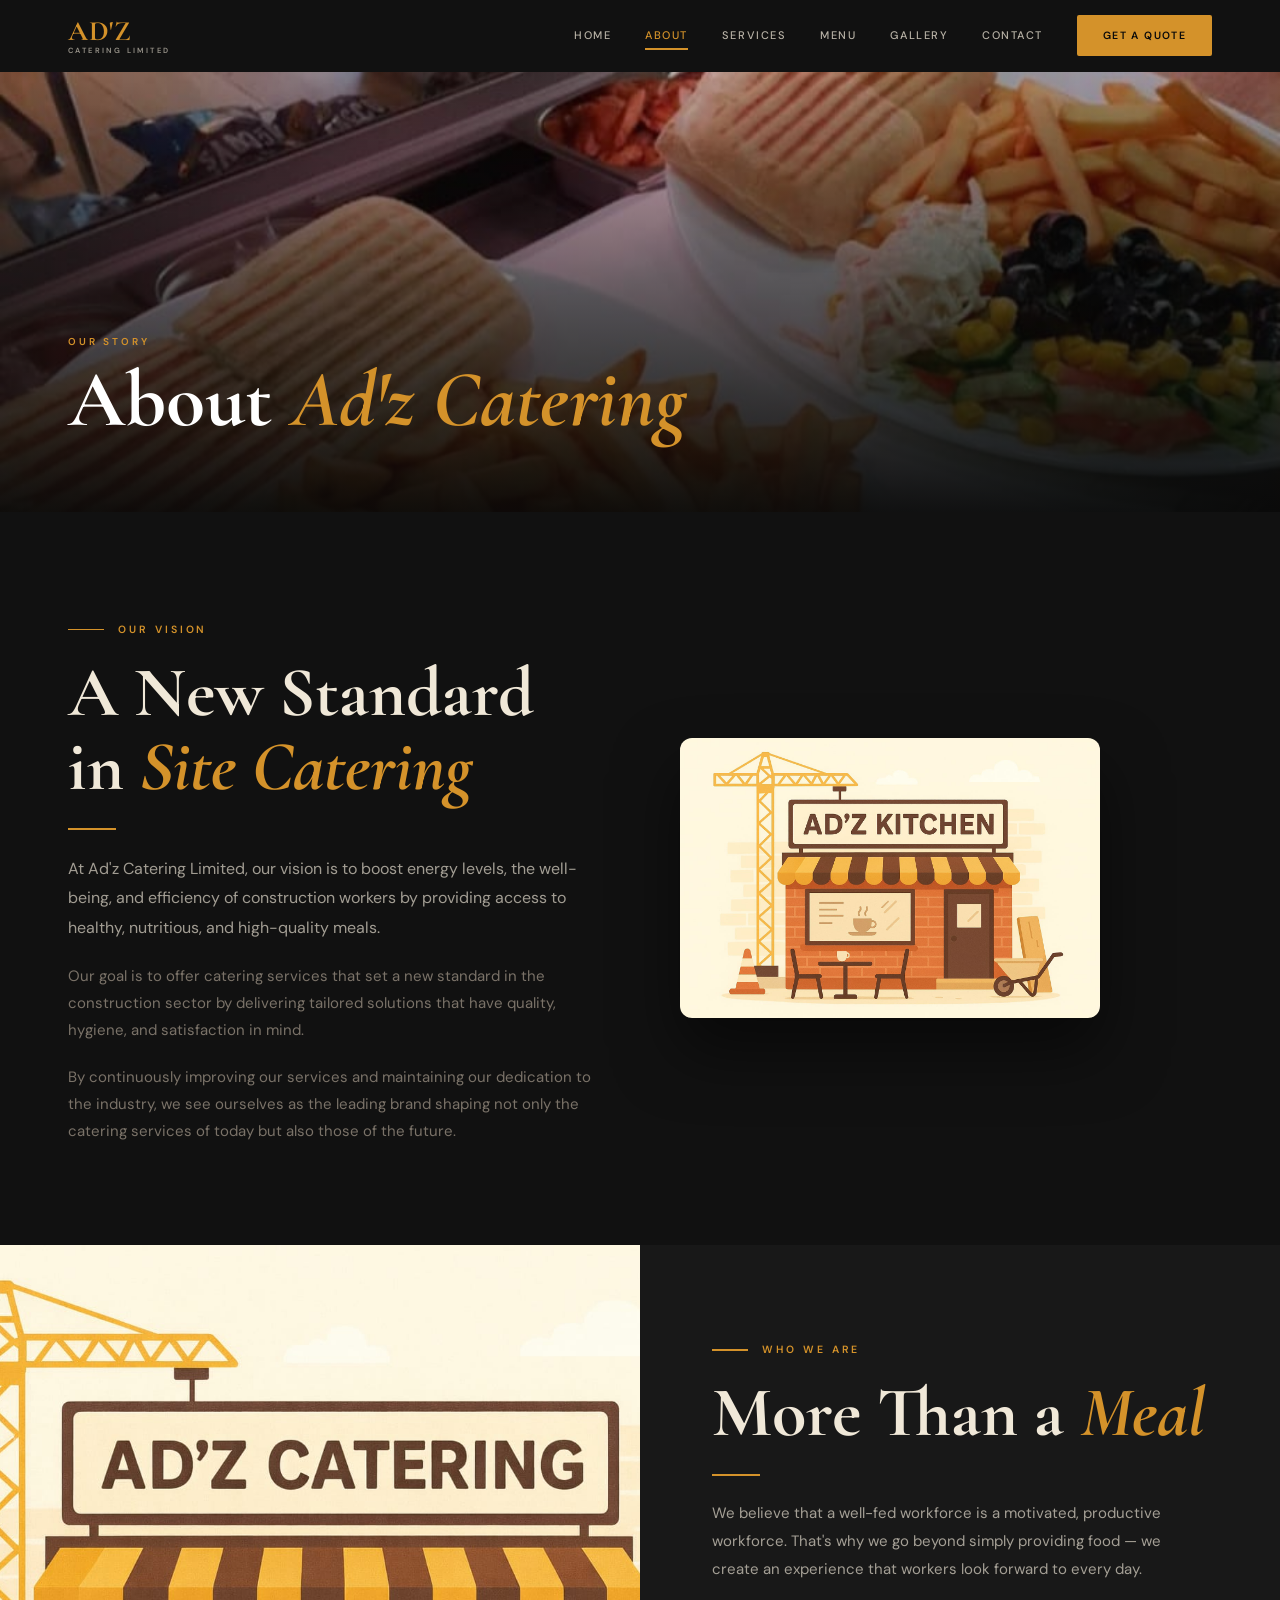
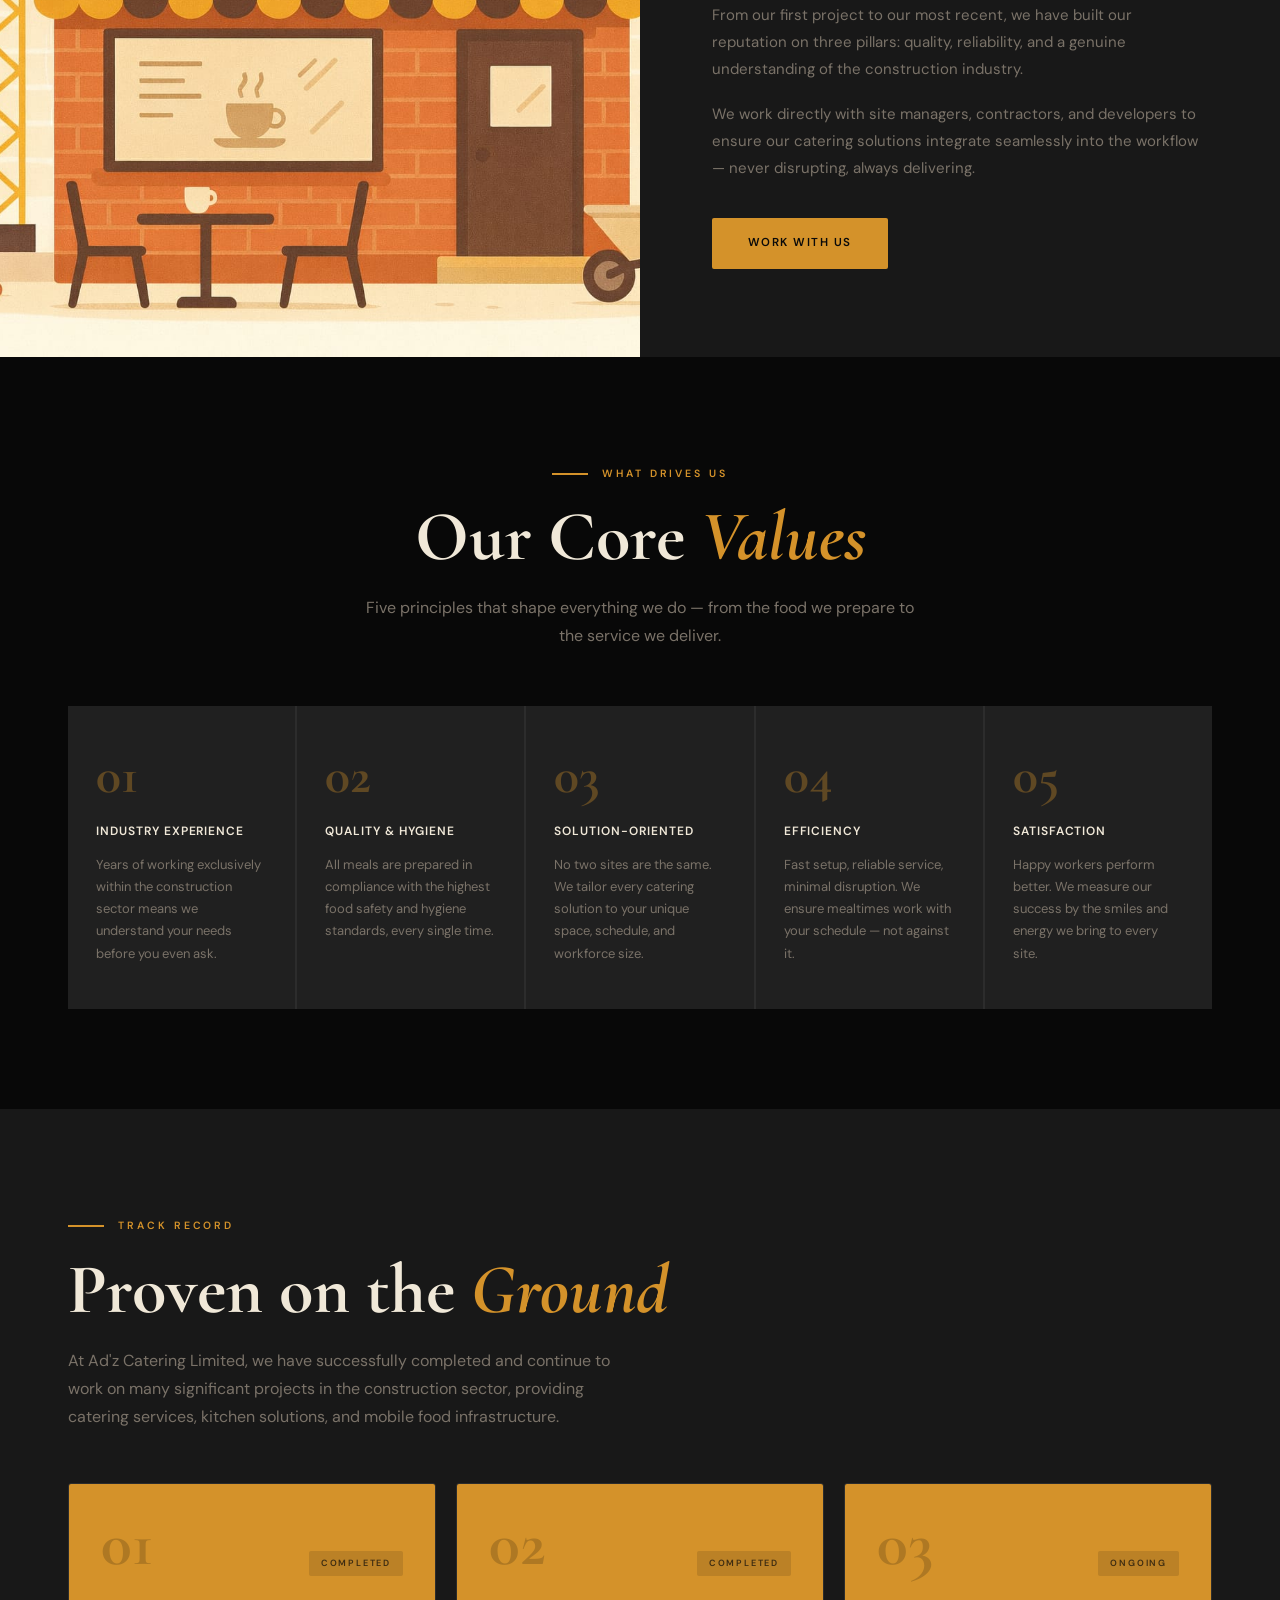
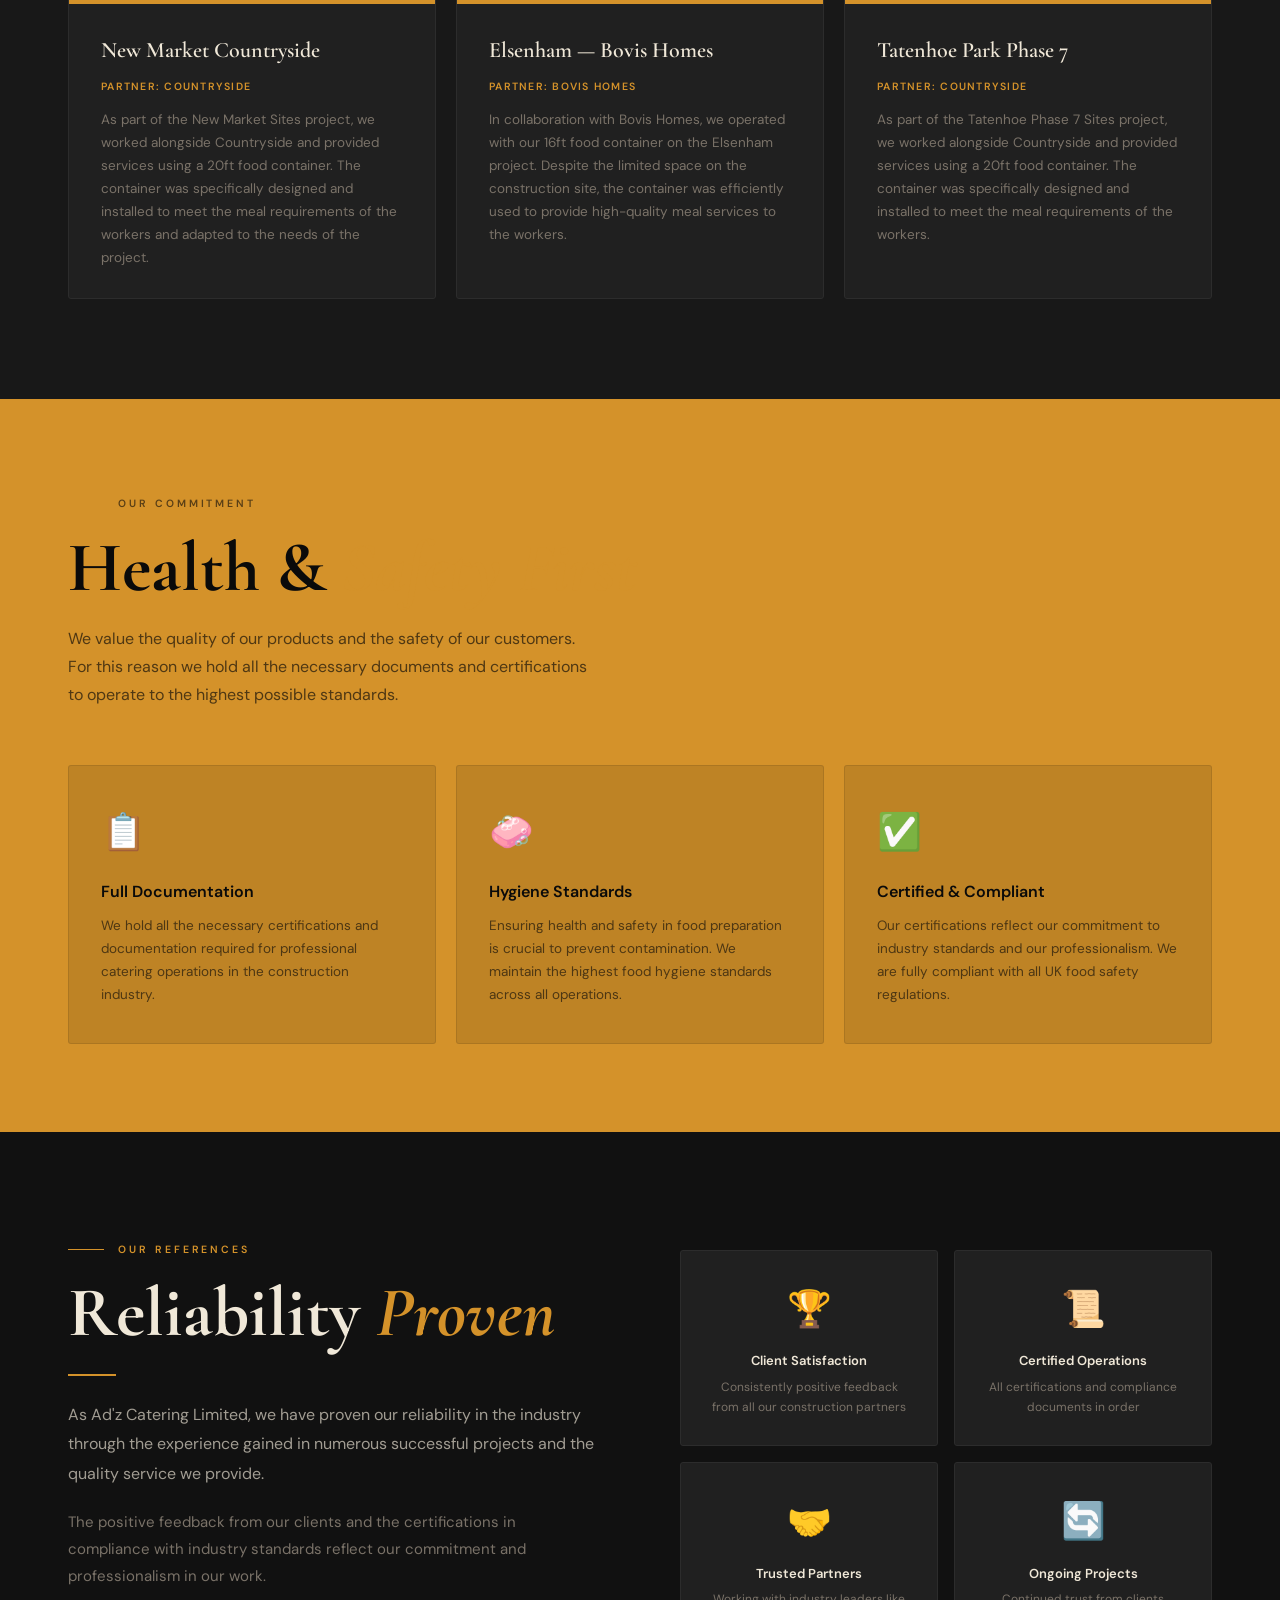
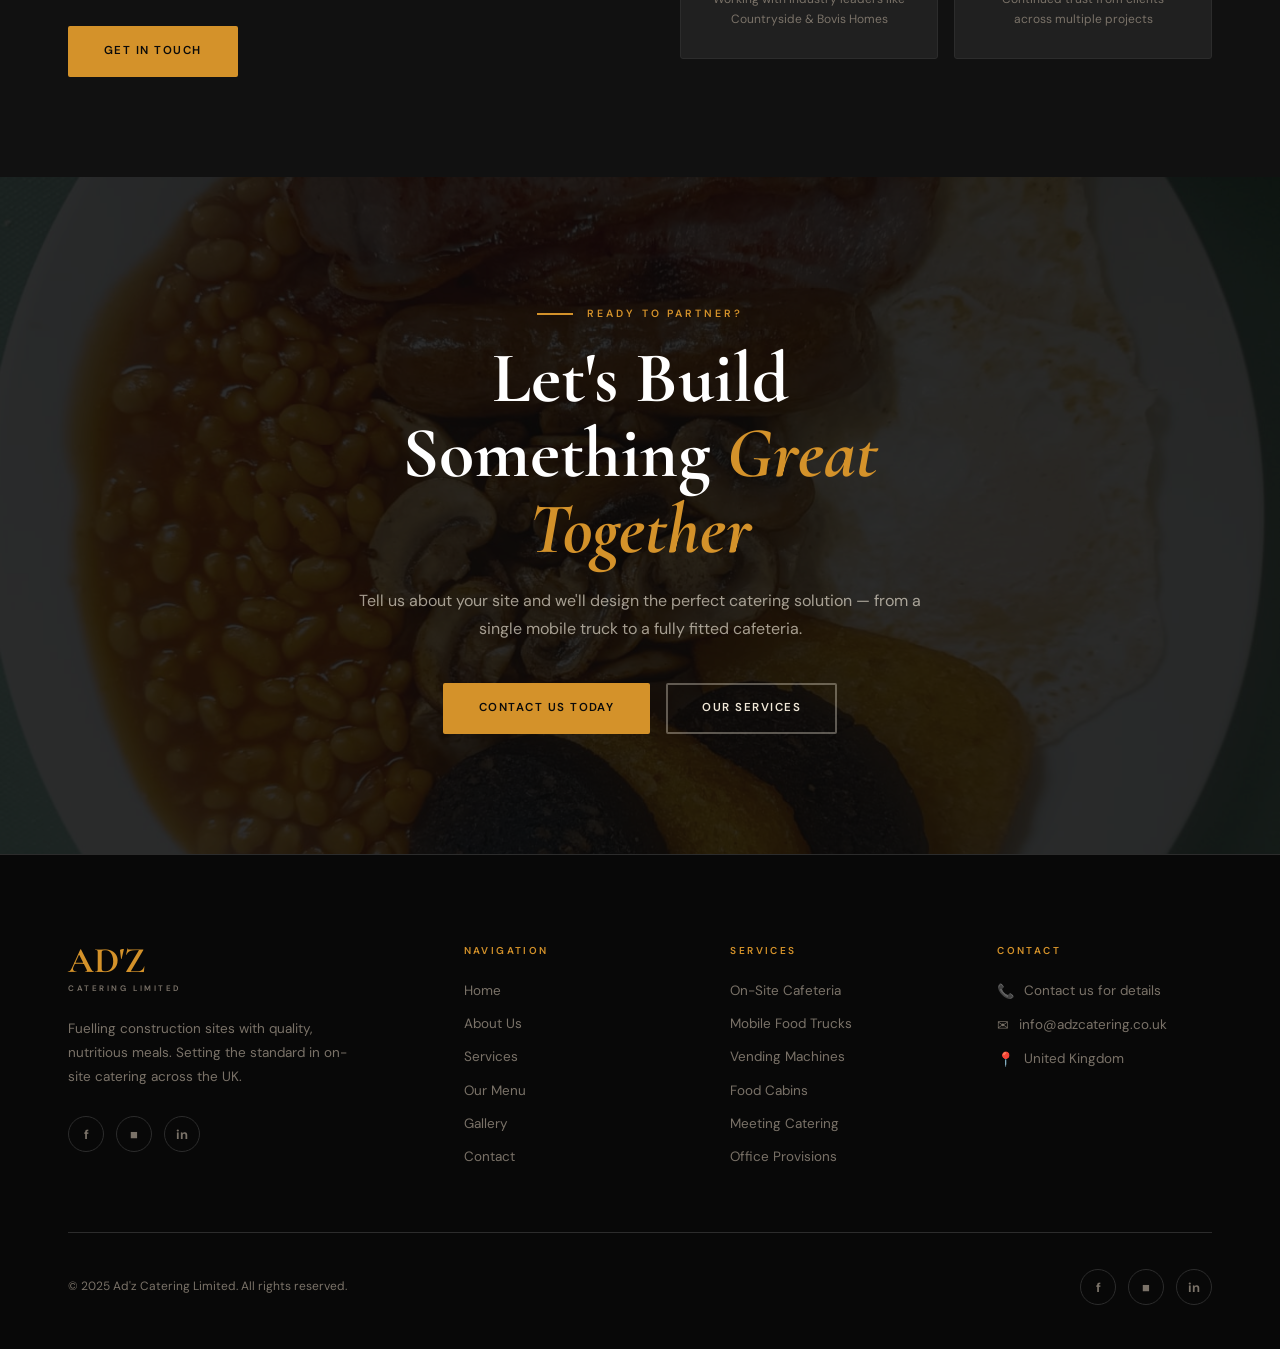
==== about.html @ 1fbdbd25 "Initial launch: Ad'z Catering Limited website Full 6-page static website: - index.html: Home with he" ====
<!DOCTYPE html>
<html lang="en">
<head>
  <meta charset="UTF-8">
  <meta name="viewport" content="width=device-width, initial-scale=1.0">
  <meta name="description" content="Learn about Ad'z Catering Limited — our vision, history, values and completed projects. Premium catering specialists for the UK construction industry.">
  <title>About Us — Ad'z Catering Limited</title>
  <link rel="stylesheet" href="assets/css/style.css">
</head>
<body>

  <!-- NAVIGATION -->
  <nav class="nav scrolled" role="navigation" aria-label="Main navigation">
    <div class="nav__inner">
      <a href="index.html" class="nav__logo" aria-label="Ad'z Catering Limited Home">
        <span class="nav__logo-main">AD'Z</span>
        <span class="nav__logo-sub">Catering Limited</span>
      </a>
      <div class="nav__links" role="menubar">
        <a href="index.html"    class="nav__link" role="menuitem">Home</a>
        <a href="about.html"    class="nav__link active" role="menuitem">About</a>
        <a href="services.html" class="nav__link" role="menuitem">Services</a>
        <a href="menu.html"     class="nav__link" role="menuitem">Menu</a>
        <a href="gallery.html"  class="nav__link" role="menuitem">Gallery</a>
        <a href="contact.html"  class="nav__link" role="menuitem">Contact</a>
        <a href="contact.html"  class="btn btn-primary nav__cta">Get a Quote</a>
      </div>
      <button class="nav__toggle" aria-label="Toggle navigation menu" aria-expanded="false">
        <span></span><span></span><span></span>
      </button>
    </div>
  </nav>

  <!-- PAGE HERO -->
  <header class="page-hero" aria-label="About page hero">
    <div class="page-hero__bg" style="background-image:url('assets/images/img22.jpg');" role="img" aria-label="Fresh food served at construction site cafeteria"></div>
    <div class="page-hero__overlay"></div>
    <div class="page-hero__content">
      <p class="page-hero__label">Our Story</p>
      <h1 class="page-hero__title">About <em>Ad'z Catering</em></h1>
    </div>
  </header>

  <!-- VISION SECTION -->
  <section class="section" aria-label="Our vision">
    <div class="container">
      <div style="display:grid;grid-template-columns:1fr 1fr;gap:80px;align-items:center;" class="reveal">
        <div>
          <p class="eyebrow">Our Vision</p>
          <h2 class="display-title">A New Standard in <em>Site Catering</em></h2>
          <div class="amber-rule"></div>
          <p style="font-size:16px;color:var(--cream-dim);line-height:1.85;margin-bottom:20px;">At Ad'z Catering Limited, our vision is to boost energy levels, the well-being, and efficiency of construction workers by providing access to healthy, nutritious, and high-quality meals.</p>
          <p style="font-size:15px;color:var(--muted);line-height:1.8;margin-bottom:20px;">Our goal is to offer catering services that set a new standard in the construction sector by delivering tailored solutions that have quality, hygiene, and satisfaction in mind.</p>
          <p style="font-size:15px;color:var(--muted);line-height:1.8;">By continuously improving our services and maintaining our dedication to the industry, we see ourselves as the leading brand shaping not only the catering services of today but also those of the future.</p>
        </div>
        <div style="text-align:center;">
          <img src="assets/images/logo-kitchen.jpg" alt="Ad'z Kitchen — Construction site cafe illustration" style="max-width:420px;width:100%;border-radius:12px;box-shadow:0 32px 64px rgba(0,0,0,0.5);" loading="lazy">
        </div>
      </div>
    </div>
  </section>

  <!-- BRAND ILLUSTRATION SPLIT -->
  <section class="split" aria-label="Ad'z Catering brand">
    <div class="split__image">
      <img src="assets/images/logo-catering.jpg" alt="Ad'z Catering Limited — Brand illustration with construction crane" loading="lazy">
    </div>
    <div class="split__content">
      <div class="reveal">
        <p class="eyebrow">Who We Are</p>
        <h2 class="display-title">More Than a <em>Meal</em></h2>
        <div class="amber-rule"></div>
        <p style="font-size:15px;color:var(--cream-dim);line-height:1.85;margin-bottom:18px;">We believe that a well-fed workforce is a motivated, productive workforce. That's why we go beyond simply providing food — we create an experience that workers look forward to every day.</p>
        <p style="font-size:15px;color:var(--muted);line-height:1.8;margin-bottom:18px;">From our first project to our most recent, we have built our reputation on three pillars: quality, reliability, and a genuine understanding of the construction industry.</p>
        <p style="font-size:15px;color:var(--muted);line-height:1.8;margin-bottom:36px;">We work directly with site managers, contractors, and developers to ensure our catering solutions integrate seamlessly into the workflow — never disrupting, always delivering.</p>
        <a href="contact.html" class="btn btn-primary">Work With Us</a>
      </div>
    </div>
  </section>

  <!-- CORE VALUES -->
  <section class="section section--darker" aria-label="Our core values">
    <div class="container">
      <div class="reveal" style="text-align:center;margin-bottom:0;">
        <p class="eyebrow" style="justify-content:center;">What Drives Us</p>
        <h2 class="display-title" style="text-align:center;">Our Core <em>Values</em></h2>
        <p class="lead" style="margin:0 auto;text-align:center;">Five principles that shape everything we do — from the food we prepare to the service we deliver.</p>
      </div>
      <div class="values-grid reveal reveal-delay-2">
        <div class="value-item">
          <div class="value-item__num">01</div>
          <h3 class="value-item__title">Industry Experience</h3>
          <p class="value-item__text">Years of working exclusively within the construction sector means we understand your needs before you even ask.</p>
        </div>
        <div class="value-item">
          <div class="value-item__num">02</div>
          <h3 class="value-item__title">Quality &amp; Hygiene</h3>
          <p class="value-item__text">All meals are prepared in compliance with the highest food safety and hygiene standards, every single time.</p>
        </div>
        <div class="value-item">
          <div class="value-item__num">03</div>
          <h3 class="value-item__title">Solution-Oriented</h3>
          <p class="value-item__text">No two sites are the same. We tailor every catering solution to your unique space, schedule, and workforce size.</p>
        </div>
        <div class="value-item">
          <div class="value-item__num">04</div>
          <h3 class="value-item__title">Efficiency</h3>
          <p class="value-item__text">Fast setup, reliable service, minimal disruption. We ensure mealtimes work with your schedule — not against it.</p>
        </div>
        <div class="value-item">
          <div class="value-item__num">05</div>
          <h3 class="value-item__title">Satisfaction</h3>
          <p class="value-item__text">Happy workers perform better. We measure our success by the smiles and energy we bring to every site.</p>
        </div>
      </div>
    </div>
  </section>

  <!-- PROJECTS -->
  <section class="section section--light" aria-label="Our projects">
    <div class="container">
      <div class="reveal" style="margin-bottom:52px;">
        <p class="eyebrow">Track Record</p>
        <h2 class="display-title">Proven on the <em>Ground</em></h2>
        <p class="lead">At Ad'z Catering Limited, we have successfully completed and continue to work on many significant projects in the construction sector, providing catering services, kitchen solutions, and mobile food infrastructure.</p>
      </div>
      <div class="projects-grid reveal reveal-delay-2">
        <div class="project-card">
          <div class="project-card__top">
            <div class="project-card__num">01</div>
            <span class="project-card__status">Completed</span>
          </div>
          <div class="project-card__body">
            <h3 class="project-card__title">New Market Countryside</h3>
            <p class="project-card__partner">Partner: Countryside</p>
            <p class="project-card__text">As part of the New Market Sites project, we worked alongside Countryside and provided services using a 20ft food container. The container was specifically designed and installed to meet the meal requirements of the workers and adapted to the needs of the project.</p>
          </div>
        </div>
        <div class="project-card">
          <div class="project-card__top">
            <div class="project-card__num">02</div>
            <span class="project-card__status">Completed</span>
          </div>
          <div class="project-card__body">
            <h3 class="project-card__title">Elsenham — Bovis Homes</h3>
            <p class="project-card__partner">Partner: Bovis Homes</p>
            <p class="project-card__text">In collaboration with Bovis Homes, we operated with our 16ft food container on the Elsenham project. Despite the limited space on the construction site, the container was efficiently used to provide high-quality meal services to the workers.</p>
          </div>
        </div>
        <div class="project-card">
          <div class="project-card__top">
            <div class="project-card__num">03</div>
            <span class="project-card__status">Ongoing</span>
          </div>
          <div class="project-card__body">
            <h3 class="project-card__title">Tatenhoe Park Phase 7</h3>
            <p class="project-card__partner">Partner: Countryside</p>
            <p class="project-card__text">As part of the Tatenhoe Phase 7 Sites project, we worked alongside Countryside and provided services using a 20ft food container. The container was specifically designed and installed to meet the meal requirements of the workers.</p>
          </div>
        </div>
      </div>
    </div>
  </section>

  <!-- HEALTH & SAFETY -->
  <section class="hs-section" aria-label="Health and safety commitment">
    <div class="container">
      <div class="reveal">
        <p class="eyebrow" style="color:rgba(8,8,8,0.6);">Our Commitment</p>
        <h2 class="display-title on-light">Health &amp; <em>Safety First</em></h2>
        <p class="lead on-light">We value the quality of our products and the safety of our customers. For this reason we hold all the necessary documents and certifications to operate to the highest possible standards.</p>
      </div>
      <div class="hs-grid reveal reveal-delay-2">
        <div class="hs-card">
          <span class="hs-card__icon">📋</span>
          <h3 class="hs-card__title">Full Documentation</h3>
          <p class="hs-card__text">We hold all the necessary certifications and documentation required for professional catering operations in the construction industry.</p>
        </div>
        <div class="hs-card">
          <span class="hs-card__icon">🧼</span>
          <h3 class="hs-card__title">Hygiene Standards</h3>
          <p class="hs-card__text">Ensuring health and safety in food preparation is crucial to prevent contamination. We maintain the highest food hygiene standards across all operations.</p>
        </div>
        <div class="hs-card">
          <span class="hs-card__icon">✅</span>
          <h3 class="hs-card__title">Certified &amp; Compliant</h3>
          <p class="hs-card__text">Our certifications reflect our commitment to industry standards and our professionalism. We are fully compliant with all UK food safety regulations.</p>
        </div>
      </div>
    </div>
  </section>

  <!-- REFERENCES & RELIABILITY -->
  <section class="section" aria-label="Our references">
    <div class="container">
      <div style="display:grid;grid-template-columns:1fr 1fr;gap:80px;align-items:center;" class="reveal">
        <div>
          <p class="eyebrow">Our References</p>
          <h2 class="display-title">Reliability <em>Proven</em></h2>
          <div class="amber-rule"></div>
          <p style="font-size:16px;color:var(--cream-dim);line-height:1.85;margin-bottom:20px;">As Ad'z Catering Limited, we have proven our reliability in the industry through the experience gained in numerous successful projects and the quality service we provide.</p>
          <p style="font-size:15px;color:var(--muted);line-height:1.8;margin-bottom:36px;">The positive feedback from our clients and the certifications in compliance with industry standards reflect our commitment and professionalism in our work.</p>
          <a href="contact.html" class="btn btn-primary">Get in Touch</a>
        </div>
        <div style="display:grid;grid-template-columns:1fr 1fr;gap:16px;">
          <div style="background:var(--card);border:1px solid var(--border);border-radius:3px;padding:28px;text-align:center;">
            <span style="font-size:36px;display:block;margin-bottom:12px;">🏆</span>
            <p style="font-size:13px;font-weight:600;color:var(--cream);margin-bottom:6px;">Client Satisfaction</p>
            <p style="font-size:12px;color:var(--muted);">Consistently positive feedback from all our construction partners</p>
          </div>
          <div style="background:var(--card);border:1px solid var(--border);border-radius:3px;padding:28px;text-align:center;">
            <span style="font-size:36px;display:block;margin-bottom:12px;">📜</span>
            <p style="font-size:13px;font-weight:600;color:var(--cream);margin-bottom:6px;">Certified Operations</p>
            <p style="font-size:12px;color:var(--muted);">All certifications and compliance documents in order</p>
          </div>
          <div style="background:var(--card);border:1px solid var(--border);border-radius:3px;padding:28px;text-align:center;">
            <span style="font-size:36px;display:block;margin-bottom:12px;">🤝</span>
            <p style="font-size:13px;font-weight:600;color:var(--cream);margin-bottom:6px;">Trusted Partners</p>
            <p style="font-size:12px;color:var(--muted);">Working with industry leaders like Countryside &amp; Bovis Homes</p>
          </div>
          <div style="background:var(--card);border:1px solid var(--border);border-radius:3px;padding:28px;text-align:center;">
            <span style="font-size:36px;display:block;margin-bottom:12px;">🔄</span>
            <p style="font-size:13px;font-weight:600;color:var(--cream);margin-bottom:6px;">Ongoing Projects</p>
            <p style="font-size:12px;color:var(--muted);">Continued trust from clients across multiple projects</p>
          </div>
        </div>
      </div>
    </div>
  </section>

  <!-- CTA -->
  <section class="cta-banner" aria-label="Contact call to action">
    <div class="cta-banner__bg" style="background-image:url('assets/images/img01.jpg');" role="img" aria-label="Full English breakfast"></div>
    <div class="cta-banner__overlay"></div>
    <div class="cta-banner__content reveal">
      <p class="eyebrow" style="justify-content:center;">Ready to Partner?</p>
      <h2 class="cta-banner__title">Let's Build Something <em>Great Together</em></h2>
      <p class="cta-banner__text">Tell us about your site and we'll design the perfect catering solution — from a single mobile truck to a fully fitted cafeteria.</p>
      <div class="cta-banner__actions">
        <a href="contact.html"  class="btn btn-primary">Contact Us Today</a>
        <a href="services.html" class="btn btn-outline">Our Services</a>
      </div>
    </div>
  </section>

  <!-- FOOTER -->
  <footer class="footer" role="contentinfo">
    <div class="container">
      <div class="footer__grid">
        <div>
          <div class="footer__logo-main">AD'Z</div>
          <span class="footer__logo-sub">Catering Limited</span>
          <p class="footer__tagline">Fuelling construction sites with quality, nutritious meals. Setting the standard in on-site catering across the UK.</p>
          <div class="footer__socials">
            <a href="#" class="footer__social-btn" aria-label="Facebook">f</a>
            <a href="#" class="footer__social-btn" aria-label="Instagram">&#9632;</a>
            <a href="#" class="footer__social-btn" aria-label="LinkedIn">in</a>
          </div>
        </div>
        <div>
          <h3 class="footer__col-title">Navigation</h3>
          <div class="footer__links">
            <a href="index.html"    class="footer__link">Home</a>
            <a href="about.html"    class="footer__link">About Us</a>
            <a href="services.html" class="footer__link">Services</a>
            <a href="menu.html"     class="footer__link">Our Menu</a>
            <a href="gallery.html"  class="footer__link">Gallery</a>
            <a href="contact.html"  class="footer__link">Contact</a>
          </div>
        </div>
        <div>
          <h3 class="footer__col-title">Services</h3>
          <div class="footer__links">
            <a href="services.html" class="footer__link">On-Site Cafeteria</a>
            <a href="services.html" class="footer__link">Mobile Food Trucks</a>
            <a href="services.html" class="footer__link">Vending Machines</a>
            <a href="services.html" class="footer__link">Food Cabins</a>
            <a href="services.html" class="footer__link">Meeting Catering</a>
            <a href="services.html" class="footer__link">Office Provisions</a>
          </div>
        </div>
        <div>
          <h3 class="footer__col-title">Contact</h3>
          <div class="footer__links">
            <span class="footer__link"><span class="footer__link-icon">📞</span> Contact us for details</span>
            <a href="mailto:info@adzcatering.co.uk" class="footer__link"><span class="footer__link-icon">✉</span> info@adzcatering.co.uk</a>
            <span class="footer__link"><span class="footer__link-icon">📍</span> United Kingdom</span>
          </div>
        </div>
      </div>
      <div class="footer__bottom">
        <p class="footer__copy">&copy; 2025 Ad'z Catering Limited. All rights reserved.</p>
        <div class="footer__socials">
          <a href="#" class="footer__social-btn" aria-label="Facebook">f</a>
          <a href="#" class="footer__social-btn" aria-label="Instagram">&#9632;</a>
          <a href="#" class="footer__social-btn" aria-label="LinkedIn">in</a>
        </div>
      </div>
    </div>
  </footer>

  <script src="assets/js/main.js"></script>
</body>
</html>
---- assets/css/style.css ----
/* ============================================================
   AD'Z CATERING LIMITED — Main Stylesheet
   Design: Refined Industrial Kitchen
   ============================================================ */

@import url('https://fonts.googleapis.com/css2?family=Cormorant+Garamond:ital,wght@0,400;0,600;0,700;1,400;1,600;1,700&family=DM+Sans:opsz,wght@9..40,300;9..40,400;9..40,500;9..40,600&display=swap');

/* ===== CUSTOM PROPERTIES ===== */
:root {
  --black:        #080808;
  --dark:         #111111;
  --surface:      #181818;
  --card:         #202020;
  --card-hover:   #272727;
  --border:       #2C2C2C;
  --border-light: #383838;

  --amber:        #D4922A;
  --amber-light:  #E8AA47;
  --amber-dim:    rgba(212, 146, 42, 0.12);
  --amber-mid:    rgba(212, 146, 42, 0.25);

  --cream:        #F0E8D8;
  --cream-dim:    rgba(240, 232, 216, 0.65);
  --muted:        #7A7268;
  --white:        #FFFFFF;

  --font-display: 'Cormorant Garamond', Georgia, 'Times New Roman', serif;
  --font-body:    'DM Sans', -apple-system, BlinkMacSystemFont, sans-serif;

  --nav-height:   72px;
  --max-width:    1200px;
  --ease:         cubic-bezier(0.4, 0, 0.2, 1);
  --ease-bounce:  cubic-bezier(0.34, 1.56, 0.64, 1);
}

/* ===== RESET ===== */
*, *::before, *::after { box-sizing: border-box; margin: 0; padding: 0; }
html { scroll-behavior: smooth; -webkit-text-size-adjust: 100%; }
body {
  font-family: var(--font-body);
  font-size: 16px;
  line-height: 1.65;
  background: var(--dark);
  color: var(--cream);
  overflow-x: hidden;
}
img { display: block; max-width: 100%; height: auto; }
a { color: inherit; text-decoration: none; }
button { font-family: var(--font-body); cursor: pointer; }
ul, ol { list-style: none; }
input, textarea, select {
  font-family: var(--font-body);
  appearance: none;
  -webkit-appearance: none;
}

/* ===== LAYOUT UTILITIES ===== */
.container {
  max-width: var(--max-width);
  margin: 0 auto;
  padding: 0 28px;
}

.section { padding: 100px 0; }
.section--light { background: var(--surface); }
.section--darker { background: var(--black); }

/* ===== TYPOGRAPHY ===== */
.eyebrow {
  display: inline-flex;
  align-items: center;
  gap: 14px;
  font-size: 10.5px;
  font-weight: 600;
  letter-spacing: 0.28em;
  text-transform: uppercase;
  color: var(--amber);
  margin-bottom: 18px;
}
.eyebrow::before {
  content: '';
  width: 36px;
  height: 1.5px;
  background: var(--amber);
  flex-shrink: 0;
}

.display-title {
  font-family: var(--font-display);
  font-size: clamp(38px, 5.5vw, 72px);
  font-weight: 700;
  line-height: 1.05;
  color: var(--cream);
  margin-bottom: 20px;
}
.display-title em { font-style: italic; color: var(--amber); }

.display-title.on-light { color: #1A1A1A; }
.display-title.on-light em { color: var(--amber); }

.lead {
  font-size: 16px;
  color: var(--muted);
  line-height: 1.75;
  max-width: 560px;
}
.lead.on-light { color: #555; }

/* ===== BUTTONS ===== */
.btn {
  display: inline-flex;
  align-items: center;
  justify-content: center;
  gap: 10px;
  padding: 14px 34px;
  font-size: 11.5px;
  font-weight: 600;
  letter-spacing: 0.13em;
  text-transform: uppercase;
  border-radius: 2px;
  border: 2px solid transparent;
  transition: all 0.3s var(--ease);
  white-space: nowrap;
}
.btn-primary {
  background: var(--amber);
  color: #0A0A0A;
  border-color: var(--amber);
}
.btn-primary:hover {
  background: var(--amber-light);
  border-color: var(--amber-light);
  transform: translateY(-2px);
  box-shadow: 0 10px 28px rgba(212, 146, 42, 0.38);
}
.btn-outline {
  background: transparent;
  color: var(--cream);
  border-color: rgba(240, 232, 216, 0.35);
}
.btn-outline:hover {
  border-color: var(--amber);
  color: var(--amber);
  transform: translateY(-2px);
}
.btn-dark {
  background: #1A1A1A;
  color: var(--cream);
  border-color: var(--border);
}
.btn-dark:hover {
  border-color: var(--amber);
  color: var(--amber);
}

/* ============================================================
   NAVIGATION
   ============================================================ */
.nav {
  position: fixed;
  top: 0; left: 0; right: 0;
  height: var(--nav-height);
  z-index: 1000;
  display: flex;
  align-items: center;
  transition: background 0.4s var(--ease), border-color 0.4s, backdrop-filter 0.4s;
  border-bottom: 1px solid transparent;
}
.nav.scrolled {
  background: rgba(8, 8, 8, 0.96);
  backdrop-filter: blur(24px);
  -webkit-backdrop-filter: blur(24px);
  border-color: var(--border);
}
.nav__inner {
  display: flex;
  align-items: center;
  justify-content: space-between;
  width: 100%;
  max-width: var(--max-width);
  margin: 0 auto;
  padding: 0 28px;
}
.nav__logo {
  display: flex;
  flex-direction: column;
  line-height: 1;
  gap: 2px;
}
.nav__logo-main {
  font-family: var(--font-display);
  font-size: 28px;
  font-weight: 700;
  color: var(--amber);
  letter-spacing: 0.02em;
}
.nav__logo-sub {
  font-size: 7.5px;
  font-weight: 600;
  letter-spacing: 0.32em;
  text-transform: uppercase;
  color: var(--cream);
  opacity: 0.6;
}
.nav__links {
  display: flex;
  align-items: center;
  gap: 34px;
}
.nav__link {
  position: relative;
  font-size: 11px;
  font-weight: 500;
  letter-spacing: 0.14em;
  text-transform: uppercase;
  color: var(--cream);
  opacity: 0.75;
  transition: opacity 0.2s, color 0.2s;
}
.nav__link::after {
  content: '';
  position: absolute;
  bottom: -5px;
  left: 0;
  width: 0;
  height: 1.5px;
  background: var(--amber);
  transition: width 0.3s var(--ease);
}
.nav__link:hover, .nav__link.active {
  opacity: 1;
  color: var(--amber);
}
.nav__link:hover::after, .nav__link.active::after { width: 100%; }
.nav__cta { padding: 10px 24px; font-size: 10.5px; }

.nav__toggle {
  display: none;
  flex-direction: column;
  gap: 5px;
  background: none;
  border: none;
  padding: 6px;
}
.nav__toggle span {
  display: block;
  width: 22px;
  height: 1.5px;
  background: var(--cream);
  transition: all 0.3s var(--ease);
  transform-origin: center;
}
.nav__toggle.open span:nth-child(1) { transform: rotate(45deg) translate(4.5px, 4.5px); }
.nav__toggle.open span:nth-child(2) { opacity: 0; transform: scaleX(0); }
.nav__toggle.open span:nth-child(3) { transform: rotate(-45deg) translate(4.5px, -4.5px); }

/* ============================================================
   HERO — HOME
   ============================================================ */
.hero {
  position: relative;
  height: 100vh;
  min-height: 640px;
  display: flex;
  align-items: center;
  overflow: hidden;
}
.hero__bg {
  position: absolute;
  inset: 0;
  background-size: cover;
  background-position: center 40%;
  animation: heroZoom 12s ease-out forwards;
}
@keyframes heroZoom {
  from { transform: scale(1.08); }
  to   { transform: scale(1); }
}
.hero__overlay {
  position: absolute;
  inset: 0;
  background: linear-gradient(
    120deg,
    rgba(8,8,8,0.92) 0%,
    rgba(8,8,8,0.72) 45%,
    rgba(8,8,8,0.35) 100%
  );
}
.hero__texture {
  position: absolute;
  inset: 0;
  background-image:
    repeating-linear-gradient(
      0deg,
      transparent,
      transparent 2px,
      rgba(255,255,255,0.012) 2px,
      rgba(255,255,255,0.012) 4px
    );
  pointer-events: none;
}
.hero__content {
  position: relative;
  z-index: 2;
  max-width: var(--max-width);
  margin: 0 auto;
  padding: 0 28px;
  padding-top: var(--nav-height);
}
.hero__eyebrow {
  display: flex;
  align-items: center;
  gap: 16px;
  font-size: 10.5px;
  font-weight: 600;
  letter-spacing: 0.32em;
  text-transform: uppercase;
  color: var(--amber);
  margin-bottom: 32px;
  opacity: 0;
  animation: fadeUp 0.9s var(--ease) 0.3s forwards;
}
.hero__eyebrow::before {
  content: '';
  width: 52px;
  height: 1.5px;
  background: var(--amber);
}
.hero__title {
  font-family: var(--font-display);
  font-size: clamp(58px, 9vw, 118px);
  font-weight: 700;
  line-height: 0.93;
  color: var(--white);
  margin-bottom: 28px;
  opacity: 0;
  animation: fadeUp 0.9s var(--ease) 0.5s forwards;
}
.hero__title em {
  font-style: italic;
  color: var(--amber);
  display: block;
}
.hero__sub {
  font-size: 16px;
  color: var(--cream-dim);
  max-width: 440px;
  line-height: 1.8;
  margin-bottom: 44px;
  opacity: 0;
  animation: fadeUp 0.9s var(--ease) 0.7s forwards;
}
.hero__actions {
  display: flex;
  gap: 16px;
  flex-wrap: wrap;
  opacity: 0;
  animation: fadeUp 0.9s var(--ease) 0.9s forwards;
}
.hero__scroll {
  position: absolute;
  bottom: 36px;
  left: 50%;
  transform: translateX(-50%);
  z-index: 2;
  display: flex;
  flex-direction: column;
  align-items: center;
  gap: 12px;
  opacity: 0;
  animation: fadeIn 1s var(--ease) 1.6s forwards;
}
.hero__scroll-label {
  font-size: 9px;
  letter-spacing: 0.28em;
  text-transform: uppercase;
  color: var(--muted);
}
.scroll-line {
  width: 1px;
  height: 52px;
  background: linear-gradient(to bottom, var(--amber) 0%, transparent 100%);
  animation: scrollPulse 2s ease-in-out infinite;
}
@keyframes scrollPulse {
  0%   { transform: scaleY(0); transform-origin: top; opacity: 1; }
  50%  { transform: scaleY(1); transform-origin: top; opacity: 1; }
  100% { transform: scaleY(1); transform-origin: top; opacity: 0; }
}

/* ============================================================
   PAGE HERO — INNER PAGES
   ============================================================ */
.page-hero {
  position: relative;
  height: 440px;
  display: flex;
  align-items: flex-end;
  padding-bottom: 72px;
  overflow: hidden;
  margin-top: var(--nav-height);
}
.page-hero__bg {
  position: absolute;
  inset: 0;
  background-size: cover;
  background-position: center;
  transition: transform 0.1s;
}
.page-hero__overlay {
  position: absolute;
  inset: 0;
  background: linear-gradient(
    to top,
    rgba(8,8,8,0.95) 0%,
    rgba(8,8,8,0.55) 55%,
    rgba(8,8,8,0.2) 100%
  );
}
.page-hero__content {
  position: relative;
  z-index: 2;
  width: 100%;
  max-width: var(--max-width);
  margin: 0 auto;
  padding: 0 28px;
}
.page-hero__label {
  font-size: 10px;
  font-weight: 600;
  letter-spacing: 0.3em;
  text-transform: uppercase;
  color: var(--amber);
  margin-bottom: 10px;
}
.page-hero__title {
  font-family: var(--font-display);
  font-size: clamp(44px, 7vw, 80px);
  font-weight: 700;
  color: var(--white);
  line-height: 1.0;
}
.page-hero__title em { color: var(--amber); font-style: italic; }

/* ============================================================
   STATS STRIP
   ============================================================ */
.stats-strip { background: var(--amber); }
.stats-strip__inner {
  display: grid;
  grid-template-columns: repeat(4, 1fr);
}
.stat-item {
  padding: 36px 28px;
  text-align: center;
  border-right: 1px solid rgba(0,0,0,0.12);
  transition: background 0.2s;
}
.stat-item:last-child { border-right: none; }
.stat-item:hover { background: rgba(0,0,0,0.06); }
.stat-number {
  font-family: var(--font-display);
  font-size: 56px;
  font-weight: 700;
  color: #0A0A0A;
  line-height: 1;
  display: block;
}
.stat-label {
  font-size: 10px;
  font-weight: 600;
  letter-spacing: 0.18em;
  text-transform: uppercase;
  color: rgba(8,8,8,0.6);
  margin-top: 6px;
  display: block;
}

/* ============================================================
   SERVICE CARDS
   ============================================================ */
.services-grid {
  display: grid;
  grid-template-columns: repeat(3, 1fr);
  gap: 2px;
  background: var(--border);
  border: 2px solid var(--border);
}
.service-card {
  position: relative;
  background: var(--card);
  padding: 52px 40px;
  overflow: hidden;
  transition: background 0.35s var(--ease);
}
.service-card::after {
  content: '';
  position: absolute;
  top: 0; left: 0; right: 0;
  height: 3px;
  background: var(--amber);
  transform: scaleX(0);
  transform-origin: left;
  transition: transform 0.4s var(--ease);
}
.service-card:hover { background: var(--card-hover); }
.service-card:hover::after { transform: scaleX(1); }

.service-card__num {
  font-family: var(--font-display);
  font-size: 64px;
  font-weight: 700;
  color: var(--border-light);
  line-height: 1;
  margin-bottom: 20px;
  transition: color 0.3s;
}
.service-card:hover .service-card__num { color: var(--amber-dim); }

.service-card__icon {
  font-size: 28px;
  margin-bottom: 24px;
  display: block;
}
.service-card__title {
  font-family: var(--font-display);
  font-size: 24px;
  font-weight: 600;
  color: var(--cream);
  margin-bottom: 14px;
  line-height: 1.2;
}
.service-card__text {
  font-size: 14px;
  color: var(--muted);
  line-height: 1.75;
}

/* ============================================================
   SPLIT LAYOUT
   ============================================================ */
.split {
  display: grid;
  grid-template-columns: 1fr 1fr;
  min-height: 600px;
}
.split__image {
  position: relative;
  overflow: hidden;
  background: var(--card);
}
.split__image img {
  width: 100%;
  height: 100%;
  object-fit: cover;
  transition: transform 0.7s var(--ease);
}
.split__image:hover img { transform: scale(1.04); }
.split__content {
  padding: 88px 72px;
  display: flex;
  flex-direction: column;
  justify-content: center;
  background: var(--surface);
}
.split.reverse .split__image { order: 2; }
.split.reverse .split__content { order: 1; background: var(--dark); }

/* ============================================================
   FOOD PHOTO GRID
   ============================================================ */
.food-grid {
  display: grid;
  grid-template-columns: 2fr 1fr 1fr;
  grid-template-rows: 320px 320px;
  gap: 3px;
}
.food-grid__item {
  overflow: hidden;
  cursor: pointer;
  position: relative;
}
.food-grid__item::after {
  content: '';
  position: absolute;
  inset: 0;
  background: rgba(212,146,42,0);
  transition: background 0.4s;
}
.food-grid__item:hover::after { background: rgba(212,146,42,0.1); }
.food-grid__item img {
  width: 100%; height: 100%;
  object-fit: cover;
  transition: transform 0.6s var(--ease);
}
.food-grid__item:hover img { transform: scale(1.06); }
.food-grid__item--large { grid-row: span 2; }

/* ============================================================
   PROJECTS
   ============================================================ */
.projects-grid {
  display: grid;
  grid-template-columns: repeat(3, 1fr);
  gap: 20px;
}
.project-card {
  background: var(--card);
  border-radius: 3px;
  overflow: hidden;
  border: 1px solid var(--border);
  transition: border-color 0.3s, transform 0.3s, box-shadow 0.3s;
}
.project-card:hover {
  border-color: var(--amber);
  transform: translateY(-5px);
  box-shadow: 0 20px 48px rgba(0,0,0,0.5);
}
.project-card__top {
  background: var(--amber);
  padding: 28px 32px;
  display: flex;
  align-items: flex-end;
  justify-content: space-between;
}
.project-card__num {
  font-family: var(--font-display);
  font-size: 64px;
  font-weight: 700;
  color: rgba(8,8,8,0.18);
  line-height: 1;
}
.project-card__status {
  font-size: 9px;
  font-weight: 600;
  letter-spacing: 0.2em;
  text-transform: uppercase;
  color: rgba(8,8,8,0.7);
  background: rgba(8,8,8,0.12);
  padding: 5px 12px;
  border-radius: 2px;
}
.project-card__body { padding: 28px 32px; }
.project-card__title {
  font-family: var(--font-display);
  font-size: 22px;
  font-weight: 600;
  color: var(--cream);
  margin-bottom: 10px;
  text-transform: capitalize;
}
.project-card__partner {
  font-size: 10.5px;
  font-weight: 600;
  letter-spacing: 0.12em;
  text-transform: uppercase;
  color: var(--amber);
  margin-bottom: 14px;
}
.project-card__text {
  font-size: 13.5px;
  color: var(--muted);
  line-height: 1.7;
}

/* ============================================================
   VALUES GRID
   ============================================================ */
.values-grid {
  display: grid;
  grid-template-columns: repeat(5, 1fr);
  gap: 2px;
  background: var(--border);
  margin-top: 56px;
}
.value-item {
  background: var(--card);
  padding: 44px 28px;
  transition: background 0.3s;
}
.value-item:hover { background: var(--card-hover); }
.value-item__num {
  font-family: var(--font-display);
  font-size: 52px;
  font-weight: 700;
  color: var(--amber);
  opacity: 0.35;
  line-height: 1;
  margin-bottom: 20px;
}
.value-item__title {
  font-size: 12px;
  font-weight: 600;
  letter-spacing: 0.08em;
  text-transform: uppercase;
  color: var(--cream);
  margin-bottom: 12px;
}
.value-item__text {
  font-size: 13px;
  color: var(--muted);
  line-height: 1.7;
}

/* ============================================================
   CTA BANNER
   ============================================================ */
.cta-banner {
  position: relative;
  padding: 120px 0;
  overflow: hidden;
  text-align: center;
}
.cta-banner__bg {
  position: absolute;
  inset: 0;
  background-size: cover;
  background-position: center;
}
.cta-banner__overlay {
  position: absolute;
  inset: 0;
  background: rgba(8,8,8,0.85);
}
.cta-banner__content {
  position: relative;
  z-index: 2;
  max-width: 660px;
  margin: 0 auto;
  padding: 0 28px;
}
.cta-banner__title {
  font-family: var(--font-display);
  font-size: clamp(40px, 6vw, 72px);
  font-weight: 700;
  color: var(--white);
  margin-bottom: 20px;
  line-height: 1.05;
}
.cta-banner__title em { color: var(--amber); font-style: italic; }
.cta-banner__text {
  font-size: 16px;
  color: var(--cream-dim);
  margin-bottom: 40px;
  line-height: 1.75;
}
.cta-banner__actions {
  display: flex;
  gap: 16px;
  justify-content: center;
  flex-wrap: wrap;
}

/* ============================================================
   QUOTE SECTION
   ============================================================ */
.quote-section {
  background: var(--black);
  padding: 100px 0;
  text-align: center;
  border-top: 1px solid var(--border);
  border-bottom: 1px solid var(--border);
}
.quote-mark {
  font-family: var(--font-display);
  font-size: 140px;
  color: var(--amber);
  opacity: 0.22;
  line-height: 0.6;
  margin-bottom: 32px;
  display: block;
}
.quote-text {
  font-family: var(--font-display);
  font-size: clamp(24px, 3.5vw, 40px);
  font-style: italic;
  color: var(--cream);
  max-width: 860px;
  margin: 0 auto 28px;
  line-height: 1.5;
}
.quote-author {
  font-size: 11px;
  font-weight: 600;
  letter-spacing: 0.24em;
  text-transform: uppercase;
  color: var(--amber);
}

/* ============================================================
   MENU BOARD
   ============================================================ */
.menu-board-hero {
  background: #0C0C0C;
  padding: 80px 28px 60px;
  text-align: center;
  border-bottom: 2px solid var(--amber);
  margin-top: var(--nav-height);
}
.menu-board-hero__title {
  font-family: var(--font-display);
  font-size: clamp(72px, 14vw, 140px);
  font-weight: 700;
  color: var(--white);
  line-height: 0.9;
  letter-spacing: -0.02em;
}
.menu-board-hero__sub {
  font-size: 12px;
  font-weight: 500;
  letter-spacing: 0.4em;
  text-transform: uppercase;
  color: var(--amber);
  margin-top: 16px;
}
.menu-board-body {
  background: #0C0C0C;
  padding: 72px 0 100px;
}
.menu-cat {
  background: rgba(255,255,255,0.025);
  border: 1px solid var(--border);
  border-radius: 3px;
  padding: 48px 52px;
  margin-bottom: 28px;
}
.menu-cat__header {
  display: flex;
  align-items: center;
  gap: 18px;
  margin-bottom: 10px;
}
.menu-cat__icon { font-size: 28px; }
.menu-cat__title {
  font-family: var(--font-display);
  font-size: 38px;
  font-weight: 700;
  color: var(--amber);
  line-height: 1;
}
.menu-cat__divider {
  flex: 1;
  height: 1px;
  background: linear-gradient(to right, rgba(212,146,42,0.4), transparent);
}
.menu-cat__desc {
  font-size: 12px;
  font-style: italic;
  color: var(--muted);
  margin-bottom: 32px;
  padding-left: 46px;
}
.menu-items-grid {
  display: grid;
  grid-template-columns: repeat(2, 1fr);
  column-gap: 48px;
}
.menu-item {
  display: flex;
  align-items: baseline;
  gap: 0;
  padding: 13px 0;
  border-bottom: 1px solid var(--border);
}
.menu-item:last-child { border-bottom: none; }
.menu-item__name {
  font-size: 14.5px;
  color: var(--cream);
  flex-shrink: 0;
}
.menu-item__dots {
  flex: 1;
  border-bottom: 1px dotted rgba(122,114,104,0.3);
  margin: 0 12px;
  position: relative;
  top: -5px;
}
.menu-item__tag {
  font-size: 10px;
  font-weight: 600;
  letter-spacing: 0.1em;
  color: var(--muted);
  white-space: nowrap;
}

.menu-drinks-grid {
  display: grid;
  grid-template-columns: repeat(4, 1fr);
  gap: 10px;
  margin-top: 4px;
}
.drink-pill {
  background: var(--border);
  border-radius: 2px;
  padding: 12px 16px;
  font-size: 13.5px;
  color: var(--cream);
  text-align: center;
  border: 1px solid transparent;
  transition: border-color 0.2s, background 0.2s;
}
.drink-pill:hover {
  border-color: var(--amber);
  background: var(--amber-dim);
}

/* ============================================================
   GALLERY
   ============================================================ */
.gallery-filter {
  display: flex;
  gap: 10px;
  flex-wrap: wrap;
  margin-bottom: 32px;
}
.filter-btn {
  padding: 8px 22px;
  font-size: 11px;
  font-weight: 600;
  letter-spacing: 0.1em;
  text-transform: uppercase;
  background: var(--card);
  color: var(--muted);
  border: 1px solid var(--border);
  border-radius: 2px;
  cursor: pointer;
  transition: all 0.2s;
}
.filter-btn.active, .filter-btn:hover {
  background: var(--amber);
  color: #0A0A0A;
  border-color: var(--amber);
}

.gallery-grid {
  display: grid;
  grid-template-columns: repeat(4, 1fr);
  gap: 4px;
}
.gallery-item {
  position: relative;
  aspect-ratio: 1;
  overflow: hidden;
  cursor: pointer;
}
.gallery-item img {
  width: 100%; height: 100%;
  object-fit: cover;
  transition: transform 0.55s var(--ease);
}
.gallery-item__overlay {
  position: absolute;
  inset: 0;
  background: rgba(0,0,0,0);
  display: flex;
  align-items: center;
  justify-content: center;
  transition: background 0.35s;
}
.gallery-item__overlay svg {
  width: 44px; height: 44px;
  color: #fff;
  opacity: 0;
  transform: scale(0.7);
  transition: opacity 0.3s, transform 0.3s;
  filter: drop-shadow(0 2px 8px rgba(0,0,0,0.6));
}
.gallery-item:hover img { transform: scale(1.09); }
.gallery-item:hover .gallery-item__overlay { background: rgba(212,146,42,0.18); }
.gallery-item:hover .gallery-item__overlay svg { opacity: 1; transform: scale(1); }

/* Lightbox */
.lightbox {
  display: none;
  position: fixed;
  inset: 0;
  z-index: 9999;
  background: rgba(0,0,0,0.96);
  align-items: center;
  justify-content: center;
  padding: 24px;
}
.lightbox.open { display: flex; }
.lightbox__img {
  max-width: min(90vw, 900px);
  max-height: 90vh;
  object-fit: contain;
  border-radius: 2px;
  box-shadow: 0 32px 80px rgba(0,0,0,0.8);
}
.lightbox__close {
  position: absolute;
  top: 20px; right: 24px;
  background: none;
  border: 1px solid rgba(255,255,255,0.2);
  border-radius: 50%;
  width: 44px; height: 44px;
  display: flex;
  align-items: center;
  justify-content: center;
  color: var(--cream);
  font-size: 18px;
  cursor: pointer;
  transition: all 0.2s;
}
.lightbox__close:hover { background: var(--amber); border-color: var(--amber); color: #0A0A0A; }
.lightbox__nav {
  position: absolute;
  top: 50%;
  transform: translateY(-50%);
  background: rgba(30,30,30,0.8);
  border: 1px solid var(--border-light);
  border-radius: 50%;
  width: 52px; height: 52px;
  display: flex;
  align-items: center;
  justify-content: center;
  color: var(--cream);
  font-size: 22px;
  cursor: pointer;
  backdrop-filter: blur(8px);
  transition: all 0.2s;
}
.lightbox__nav:hover { background: var(--amber); color: #0A0A0A; border-color: var(--amber); }
.lightbox__prev { left: 20px; }
.lightbox__next { right: 20px; }
.lightbox__counter {
  position: absolute;
  bottom: 20px;
  left: 50%;
  transform: translateX(-50%);
  font-size: 11px;
  letter-spacing: 0.2em;
  color: var(--muted);
}

/* ============================================================
   CONTACT
   ============================================================ */
.contact-grid {
  display: grid;
  grid-template-columns: 1fr 1.6fr;
  gap: 72px;
  align-items: start;
}
.contact-info__item {
  display: flex;
  gap: 20px;
  margin-bottom: 40px;
  align-items: flex-start;
}
.contact-info__icon {
  width: 48px; height: 48px;
  border-radius: 50%;
  background: var(--amber-dim);
  border: 1px solid var(--amber-mid);
  display: flex;
  align-items: center;
  justify-content: center;
  font-size: 20px;
  flex-shrink: 0;
}
.contact-info__label {
  font-size: 10px;
  font-weight: 600;
  letter-spacing: 0.22em;
  text-transform: uppercase;
  color: var(--amber);
  margin-bottom: 6px;
}
.contact-info__value {
  font-size: 15px;
  color: var(--cream);
  line-height: 1.55;
}
.contact-form-wrap {
  background: var(--card);
  padding: 52px;
  border-radius: 3px;
  border: 1px solid var(--border);
}
.contact-form-wrap h3 {
  font-family: var(--font-display);
  font-size: 32px;
  font-weight: 600;
  color: var(--cream);
  margin-bottom: 8px;
}
.contact-form-wrap .form-sub {
  font-size: 14px;
  color: var(--muted);
  margin-bottom: 32px;
}
.form-group { margin-bottom: 20px; }
.form-group label {
  display: block;
  font-size: 10px;
  font-weight: 600;
  letter-spacing: 0.2em;
  text-transform: uppercase;
  color: var(--muted);
  margin-bottom: 8px;
}
.form-group input,
.form-group textarea,
.form-group select {
  width: 100%;
  padding: 14px 18px;
  background: var(--surface);
  border: 1px solid var(--border);
  border-radius: 2px;
  color: var(--cream);
  font-size: 14px;
  transition: border-color 0.25s;
  outline: none;
}
.form-group input::placeholder,
.form-group textarea::placeholder { color: var(--muted); }
.form-group input:focus,
.form-group textarea:focus,
.form-group select:focus { border-color: var(--amber); }
.form-group select { color: var(--cream); background: var(--surface); }
.form-group select option { background: var(--card); }
.form-group textarea { resize: vertical; min-height: 130px; }
.form-row { display: grid; grid-template-columns: 1fr 1fr; gap: 16px; }

.map-container {
  margin-top: 72px;
  border-radius: 3px;
  overflow: hidden;
  border: 1px solid var(--border);
  height: 380px;
}
.map-container iframe { width: 100%; height: 100%; border: none; display: block; }

/* ============================================================
   HEALTH & SAFETY SECTION
   ============================================================ */
.hs-section {
  background: var(--amber);
  padding: 88px 0;
}
.hs-section .display-title { color: #0A0A0A; }
.hs-section .lead { color: rgba(8,8,8,0.65); max-width: 520px; }
.hs-grid {
  display: grid;
  grid-template-columns: repeat(3, 1fr);
  gap: 20px;
  margin-top: 56px;
}
.hs-card {
  background: rgba(8,8,8,0.1);
  border-radius: 3px;
  padding: 36px 32px;
  border: 1px solid rgba(8,8,8,0.1);
  transition: background 0.25s;
}
.hs-card:hover { background: rgba(8,8,8,0.16); }
.hs-card__icon { font-size: 36px; margin-bottom: 18px; display: block; }
.hs-card__title { font-size: 16px; font-weight: 600; color: #0A0A0A; margin-bottom: 10px; }
.hs-card__text { font-size: 13.5px; color: rgba(8,8,8,0.62); line-height: 1.7; }

/* ============================================================
   FOOTER
   ============================================================ */
.footer {
  background: var(--black);
  border-top: 1px solid var(--border);
  padding: 88px 0 44px;
}
.footer__grid {
  display: grid;
  grid-template-columns: 1.6fr 1fr 1fr 1fr;
  gap: 52px;
  padding-bottom: 64px;
  border-bottom: 1px solid var(--border);
  margin-bottom: 36px;
}
.footer__logo-main {
  font-family: var(--font-display);
  font-size: 36px;
  font-weight: 700;
  color: var(--amber);
  line-height: 1;
}
.footer__logo-sub {
  font-size: 8px;
  font-weight: 600;
  letter-spacing: 0.32em;
  text-transform: uppercase;
  color: var(--muted);
  margin-bottom: 22px;
  display: block;
  margin-top: 3px;
}
.footer__tagline {
  font-size: 13.5px;
  color: var(--muted);
  line-height: 1.75;
  max-width: 290px;
  margin-bottom: 28px;
}
.footer__col-title {
  font-size: 10px;
  font-weight: 600;
  letter-spacing: 0.24em;
  text-transform: uppercase;
  color: var(--amber);
  margin-bottom: 20px;
}
.footer__links {
  display: flex;
  flex-direction: column;
  gap: 11px;
}
.footer__link {
  font-size: 13.5px;
  color: var(--muted);
  transition: color 0.2s;
  display: flex;
  align-items: center;
  gap: 10px;
}
.footer__link:hover { color: var(--cream); }
.footer__link-icon { font-size: 14px; flex-shrink: 0; }
.footer__bottom {
  display: flex;
  justify-content: space-between;
  align-items: center;
}
.footer__copy { font-size: 12px; color: var(--muted); }
.footer__socials {
  display: flex;
  gap: 12px;
}
.footer__social-btn {
  width: 36px; height: 36px;
  border-radius: 50%;
  border: 1px solid var(--border);
  display: flex;
  align-items: center;
  justify-content: center;
  color: var(--muted);
  font-size: 13px;
  font-weight: 700;
  transition: all 0.2s;
}
.footer__social-btn:hover {
  border-color: var(--amber);
  color: var(--amber);
  background: var(--amber-dim);
}

/* ============================================================
   SCROLL REVEAL ANIMATIONS
   ============================================================ */
.reveal {
  opacity: 0;
  transform: translateY(28px);
  transition: opacity 0.75s var(--ease), transform 0.75s var(--ease);
}
.reveal.visible { opacity: 1; transform: translateY(0); }
.reveal-delay-1 { transition-delay: 0.1s; }
.reveal-delay-2 { transition-delay: 0.2s; }
.reveal-delay-3 { transition-delay: 0.3s; }
.reveal-delay-4 { transition-delay: 0.4s; }
.reveal-delay-5 { transition-delay: 0.5s; }

@keyframes fadeUp {
  from { opacity: 0; transform: translateY(22px); }
  to   { opacity: 1; transform: translateY(0); }
}
@keyframes fadeIn {
  from { opacity: 0; }
  to   { opacity: 1; }
}

/* ============================================================
   MISC COMPONENTS
   ============================================================ */
.amber-rule {
  width: 48px;
  height: 2px;
  background: var(--amber);
  margin: 24px 0;
}

.badge {
  display: inline-block;
  padding: 4px 12px;
  font-size: 9.5px;
  font-weight: 600;
  letter-spacing: 0.16em;
  text-transform: uppercase;
  border-radius: 2px;
}
.badge-amber { background: var(--amber-dim); color: var(--amber); border: 1px solid var(--amber-mid); }
.badge-green { background: rgba(45,122,60,0.15); color: #5ea86b; border: 1px solid rgba(94,168,107,0.3); }

.divider {
  width: 100%;
  height: 1px;
  background: var(--border);
  margin: 48px 0;
}

/* ============================================================
   RESPONSIVE
   ============================================================ */
@media (max-width: 1080px) {
  .services-grid { grid-template-columns: repeat(2, 1fr); }
  .values-grid { grid-template-columns: repeat(3, 1fr); }
  .stats-strip__inner { grid-template-columns: repeat(2, 1fr); }
  .stat-item:nth-child(2) { border-right: none; }
  .stat-item:nth-child(3) { border-top: 1px solid rgba(0,0,0,0.12); }
  .footer__grid { grid-template-columns: 1fr 1fr; gap: 40px; }
  .food-grid {
    grid-template-columns: 1fr 1fr;
    grid-template-rows: repeat(3, 260px);
  }
  .food-grid__item--large { grid-column: span 1; grid-row: span 1; }
}

@media (max-width: 900px) {
  .split { grid-template-columns: 1fr; }
  .split__image { height: 380px; }
  .split__content { padding: 60px 32px; }
  .split.reverse .split__image { order: 0; }
  .split.reverse .split__content { order: 1; }
  .projects-grid { grid-template-columns: 1fr 1fr; }
  .contact-grid { grid-template-columns: 1fr; gap: 48px; }
  .gallery-grid { grid-template-columns: repeat(3, 1fr); }
  .menu-items-grid { grid-template-columns: 1fr; }
  .menu-cat { padding: 36px 28px; }
  .hs-grid { grid-template-columns: 1fr 1fr; }
}

@media (max-width: 768px) {
  :root { --nav-height: 64px; }
  .section { padding: 72px 0; }

  .nav__links, .nav__cta { display: none; }
  .nav__toggle { display: flex; }

  .nav__links.mobile-open {
    display: flex;
    flex-direction: column;
    position: fixed;
    top: var(--nav-height);
    left: 0; right: 0; bottom: 0;
    background: rgba(8,8,8,0.98);
    backdrop-filter: blur(24px);
    align-items: center;
    justify-content: center;
    gap: 28px;
    z-index: 999;
  }
  .nav__links.mobile-open .nav__link {
    font-size: 18px;
    letter-spacing: 0.18em;
    opacity: 1;
  }
  .nav__links.mobile-open .nav__cta { display: inline-flex; margin-top: 8px; }

  .hero__title { font-size: clamp(48px, 12vw, 72px); }
  .hero__sub { font-size: 15px; }

  .services-grid { grid-template-columns: 1fr; }
  .service-card { padding: 40px 28px; }

  .projects-grid { grid-template-columns: 1fr; }
  .values-grid { grid-template-columns: repeat(2, 1fr); }
  .stats-strip__inner { grid-template-columns: 1fr 1fr; }
  .stat-item:nth-child(2) { border-right: none; }
  .stat-item:nth-child(3), .stat-item:nth-child(4) { border-top: 1px solid rgba(0,0,0,0.12); }

  .gallery-grid { grid-template-columns: repeat(2, 1fr); }
  .contact-form-wrap { padding: 32px 24px; }
  .form-row { grid-template-columns: 1fr; }

  .footer__grid { grid-template-columns: 1fr; gap: 32px; }
  .footer__bottom { flex-direction: column; gap: 16px; text-align: center; }

  .hs-grid { grid-template-columns: 1fr; }
  .menu-drinks-grid { grid-template-columns: repeat(2, 1fr); }

  .food-grid {
    grid-template-columns: 1fr;
    grid-template-rows: auto;
  }
  .food-grid__item { height: 260px; }
  .food-grid__item--large { height: 260px; }
}

@media (max-width: 480px) {
  .hero__title { font-size: 44px; }
  .gallery-grid { grid-template-columns: repeat(2, 1fr); }
  .values-grid { grid-template-columns: 1fr; }
  .menu-drinks-grid { grid-template-columns: repeat(2, 1fr); }
  .display-title { font-size: 34px; }
  .cta-banner__title { font-size: 36px; }
}
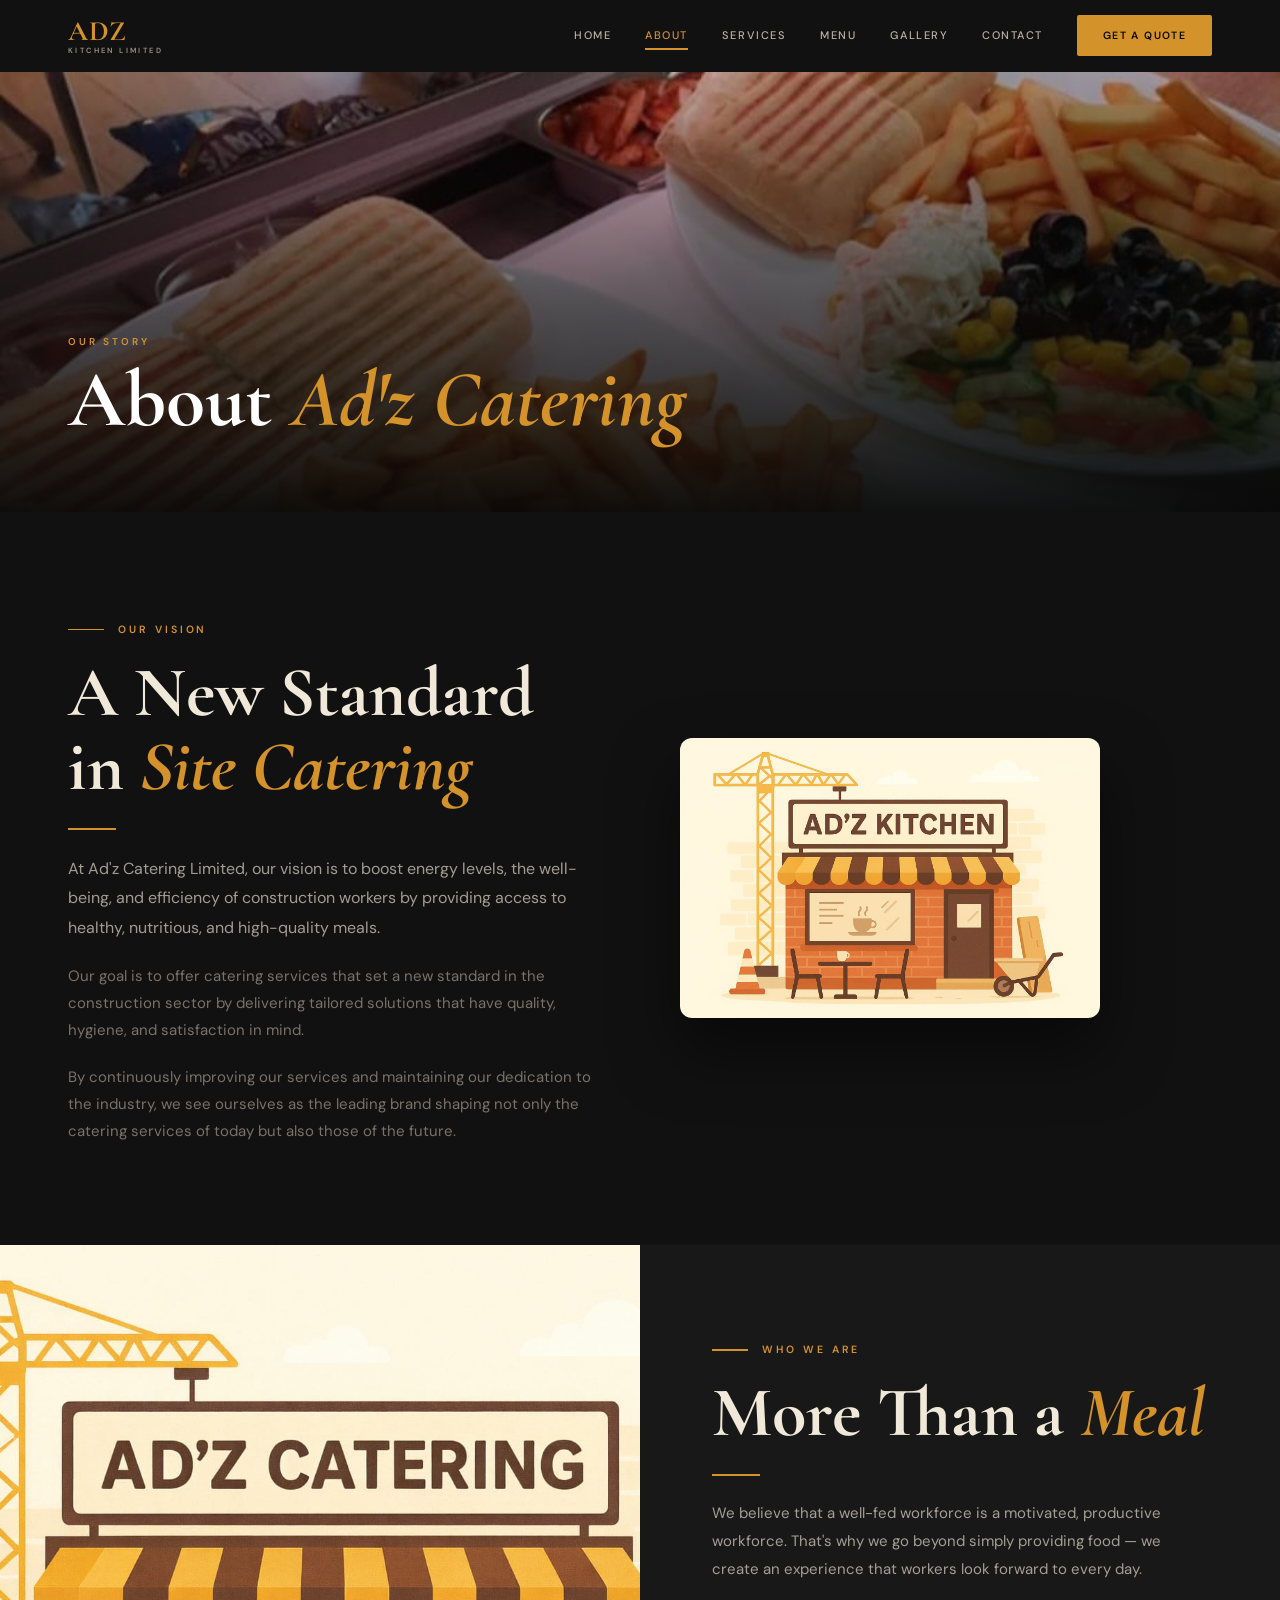
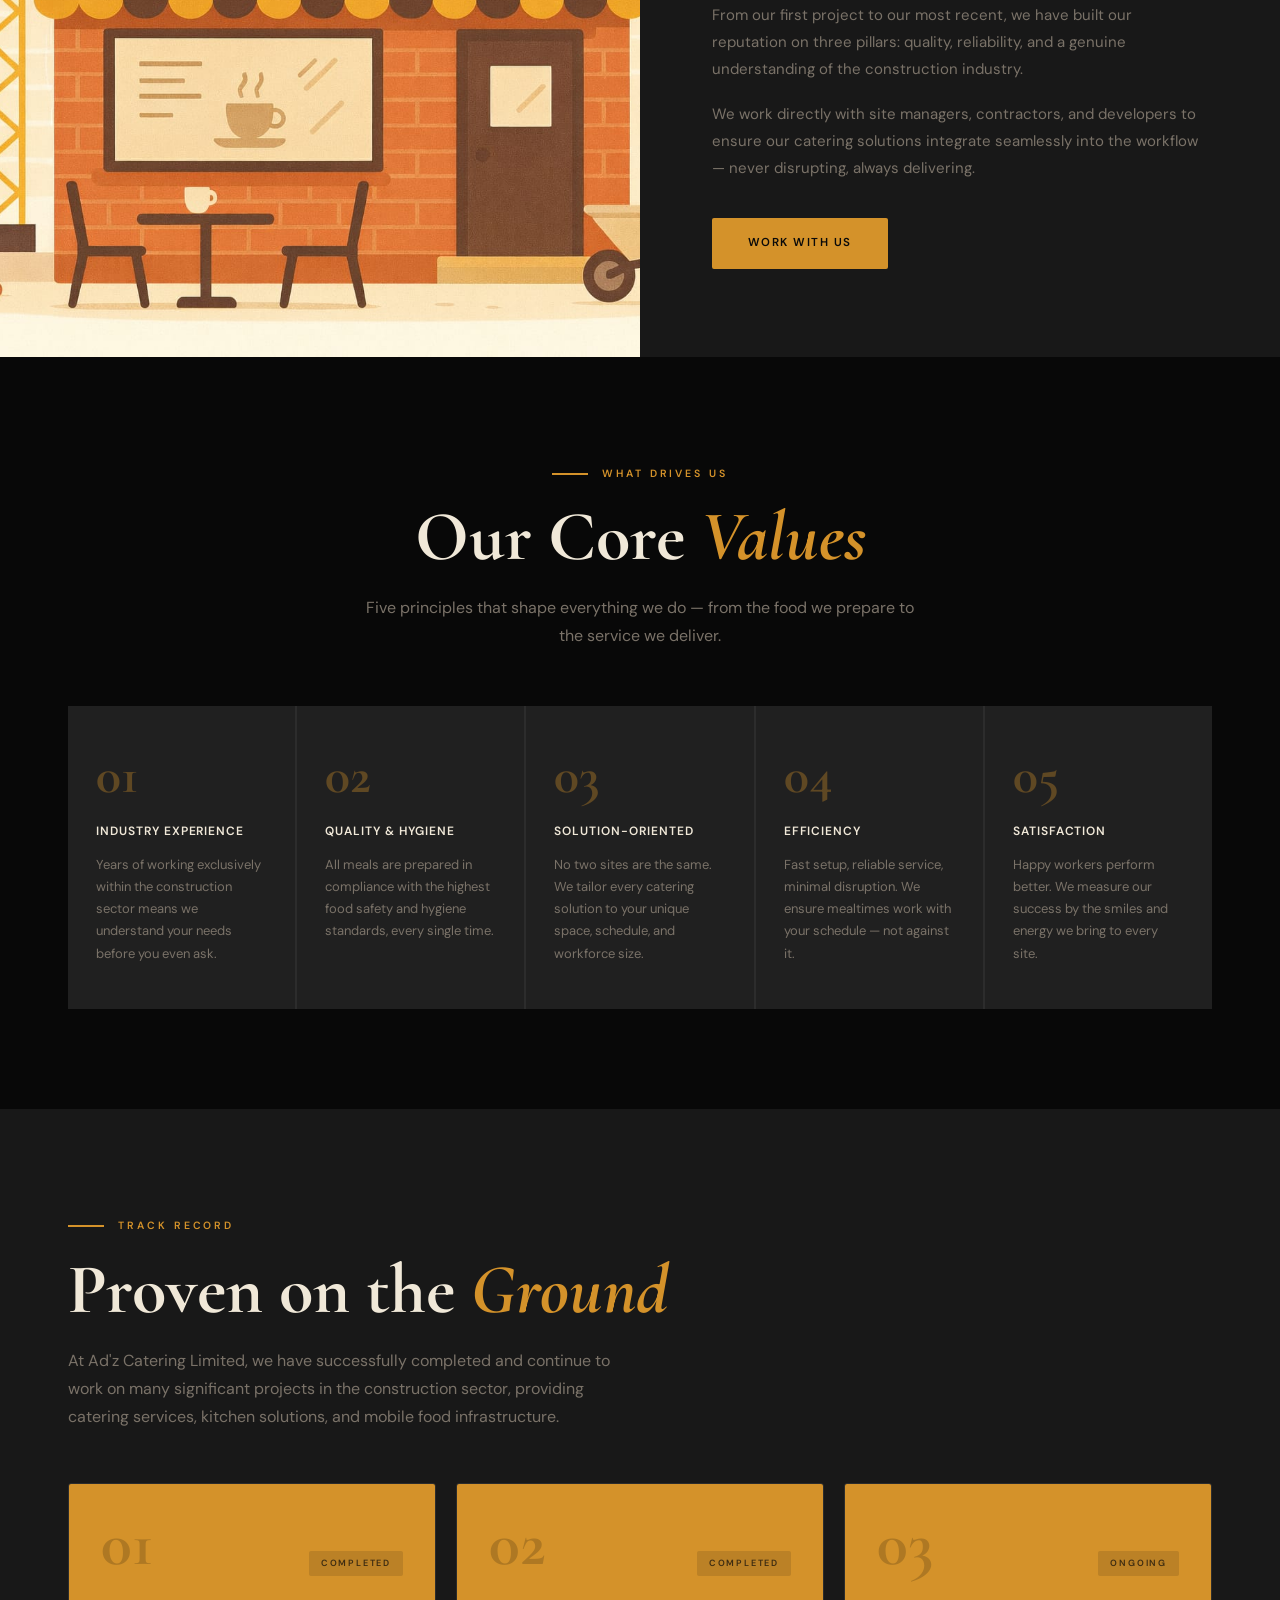
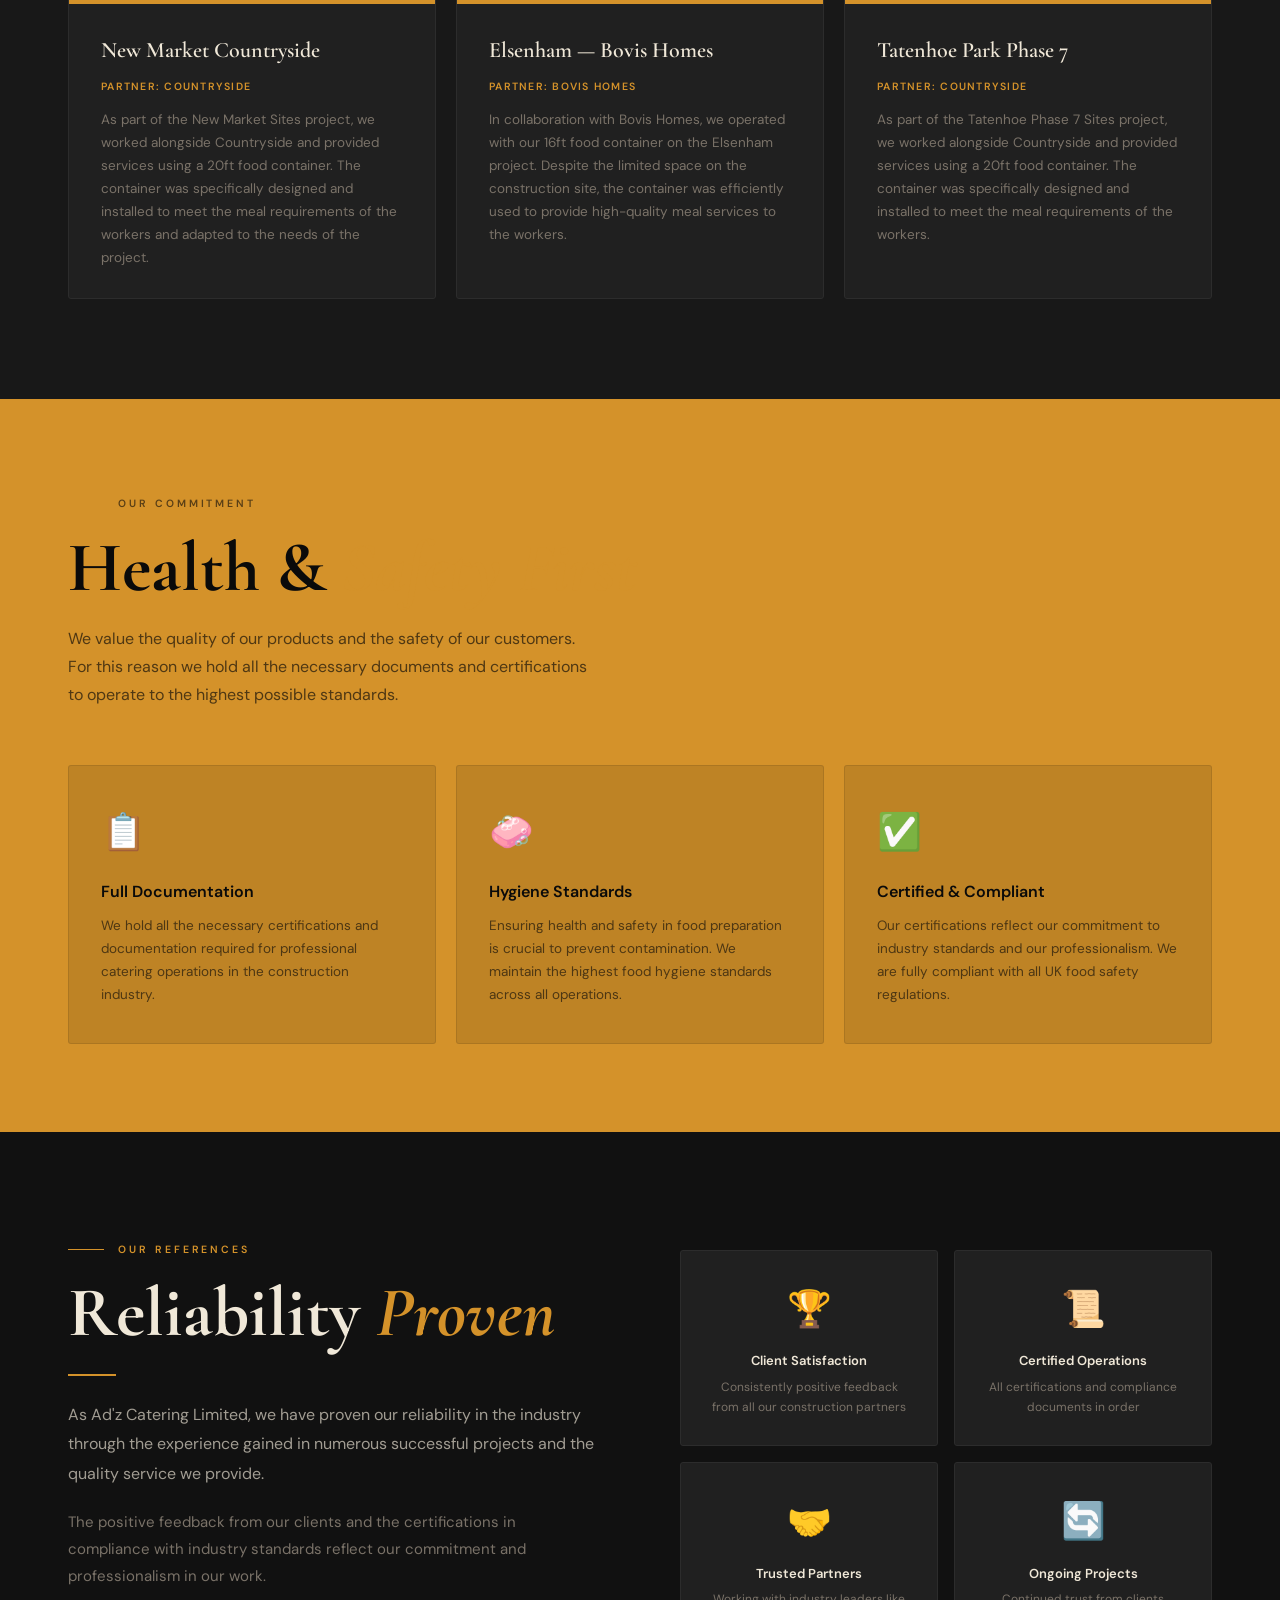
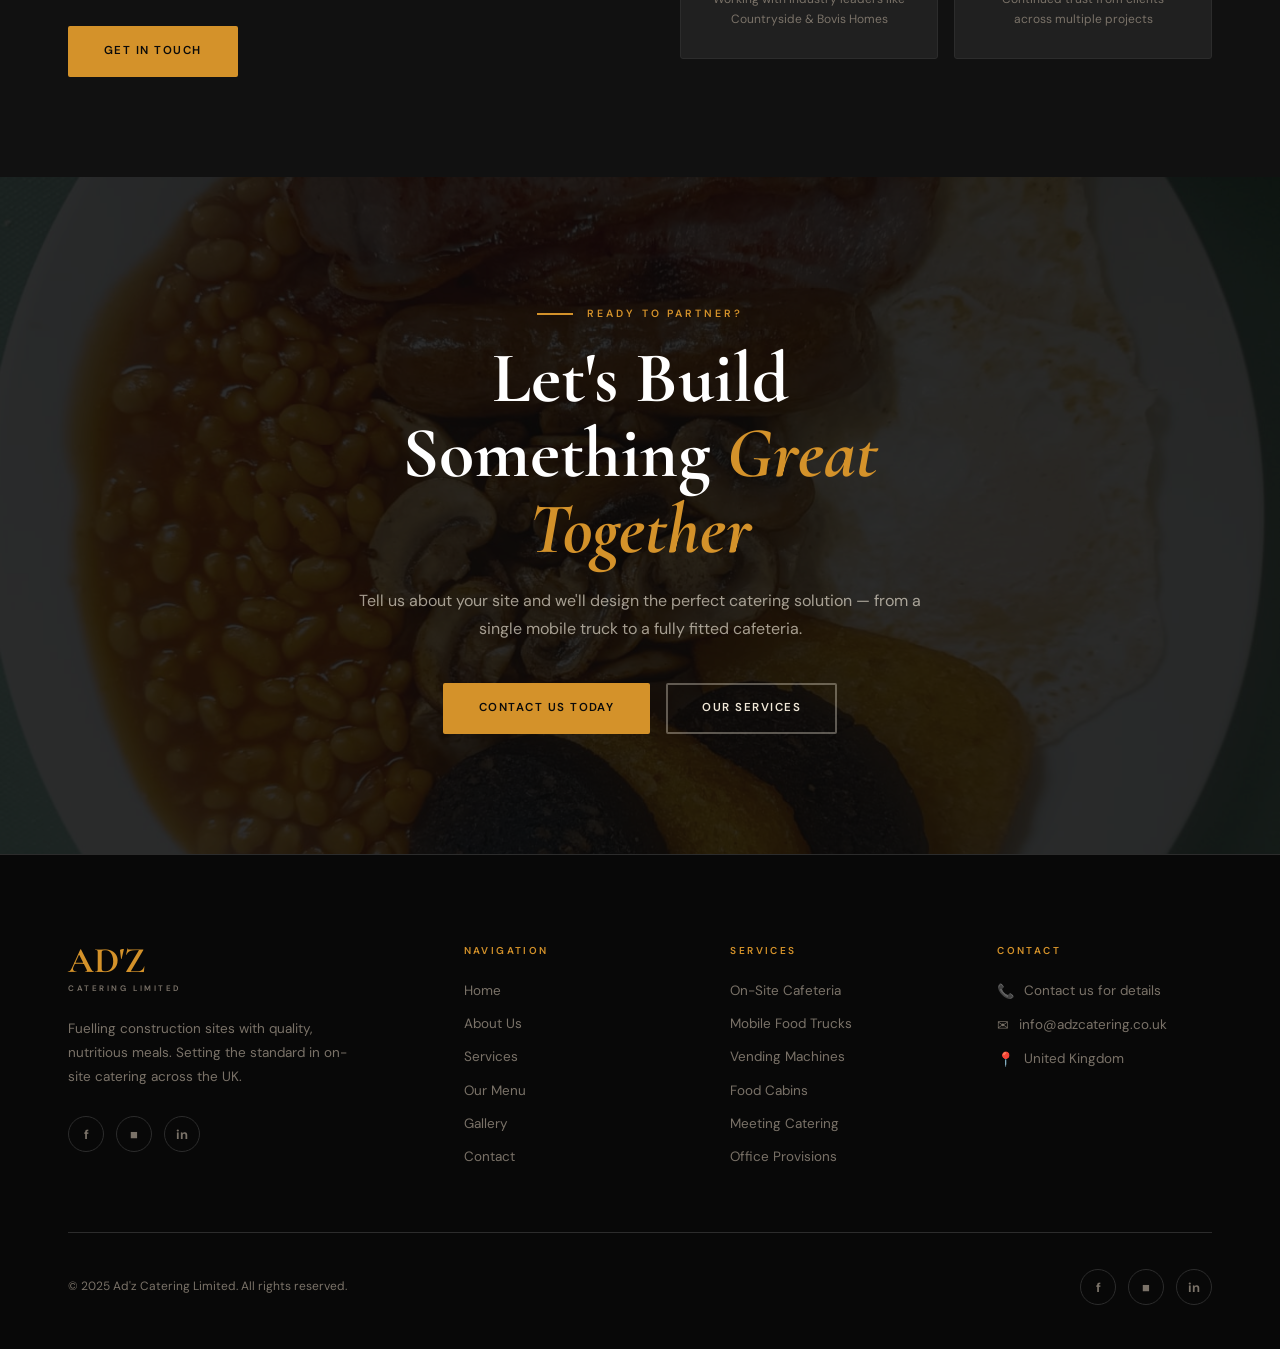
==== commit 6d0f2c95: "Update about.html adz kitchen" ====
--- a/about.html
+++ b/about.html
@@ -4,7 +4,7 @@
   <meta charset="UTF-8">
   <meta name="viewport" content="width=device-width, initial-scale=1.0">
   <meta name="description" content="Learn about Ad'z Catering Limited — our vision, history, values and completed projects. Premium catering specialists for the UK construction industry.">
-  <title>About Us — Ad'z Catering Limited</title>
+  <title>About Us — ADZ KITCHEN LIMITED</title>
   <link rel="stylesheet" href="assets/css/style.css">
 </head>
 <body>
@@ -12,9 +12,9 @@
   <!-- NAVIGATION -->
   <nav class="nav scrolled" role="navigation" aria-label="Main navigation">
     <div class="nav__inner">
-      <a href="index.html" class="nav__logo" aria-label="Ad'z Catering Limited Home">
-        <span class="nav__logo-main">AD'Z</span>
-        <span class="nav__logo-sub">Catering Limited</span>
+      <a href="index.html" class="nav__logo" aria-label="ADZ KITCHEN LIMITED Home">
+        <span class="nav__logo-main">ADZ</span>
+        <span class="nav__logo-sub">Kitchen Limited</span>
       </a>
       <div class="nav__links" role="menubar">
         <a href="index.html"    class="nav__link" role="menuitem">Home</a>
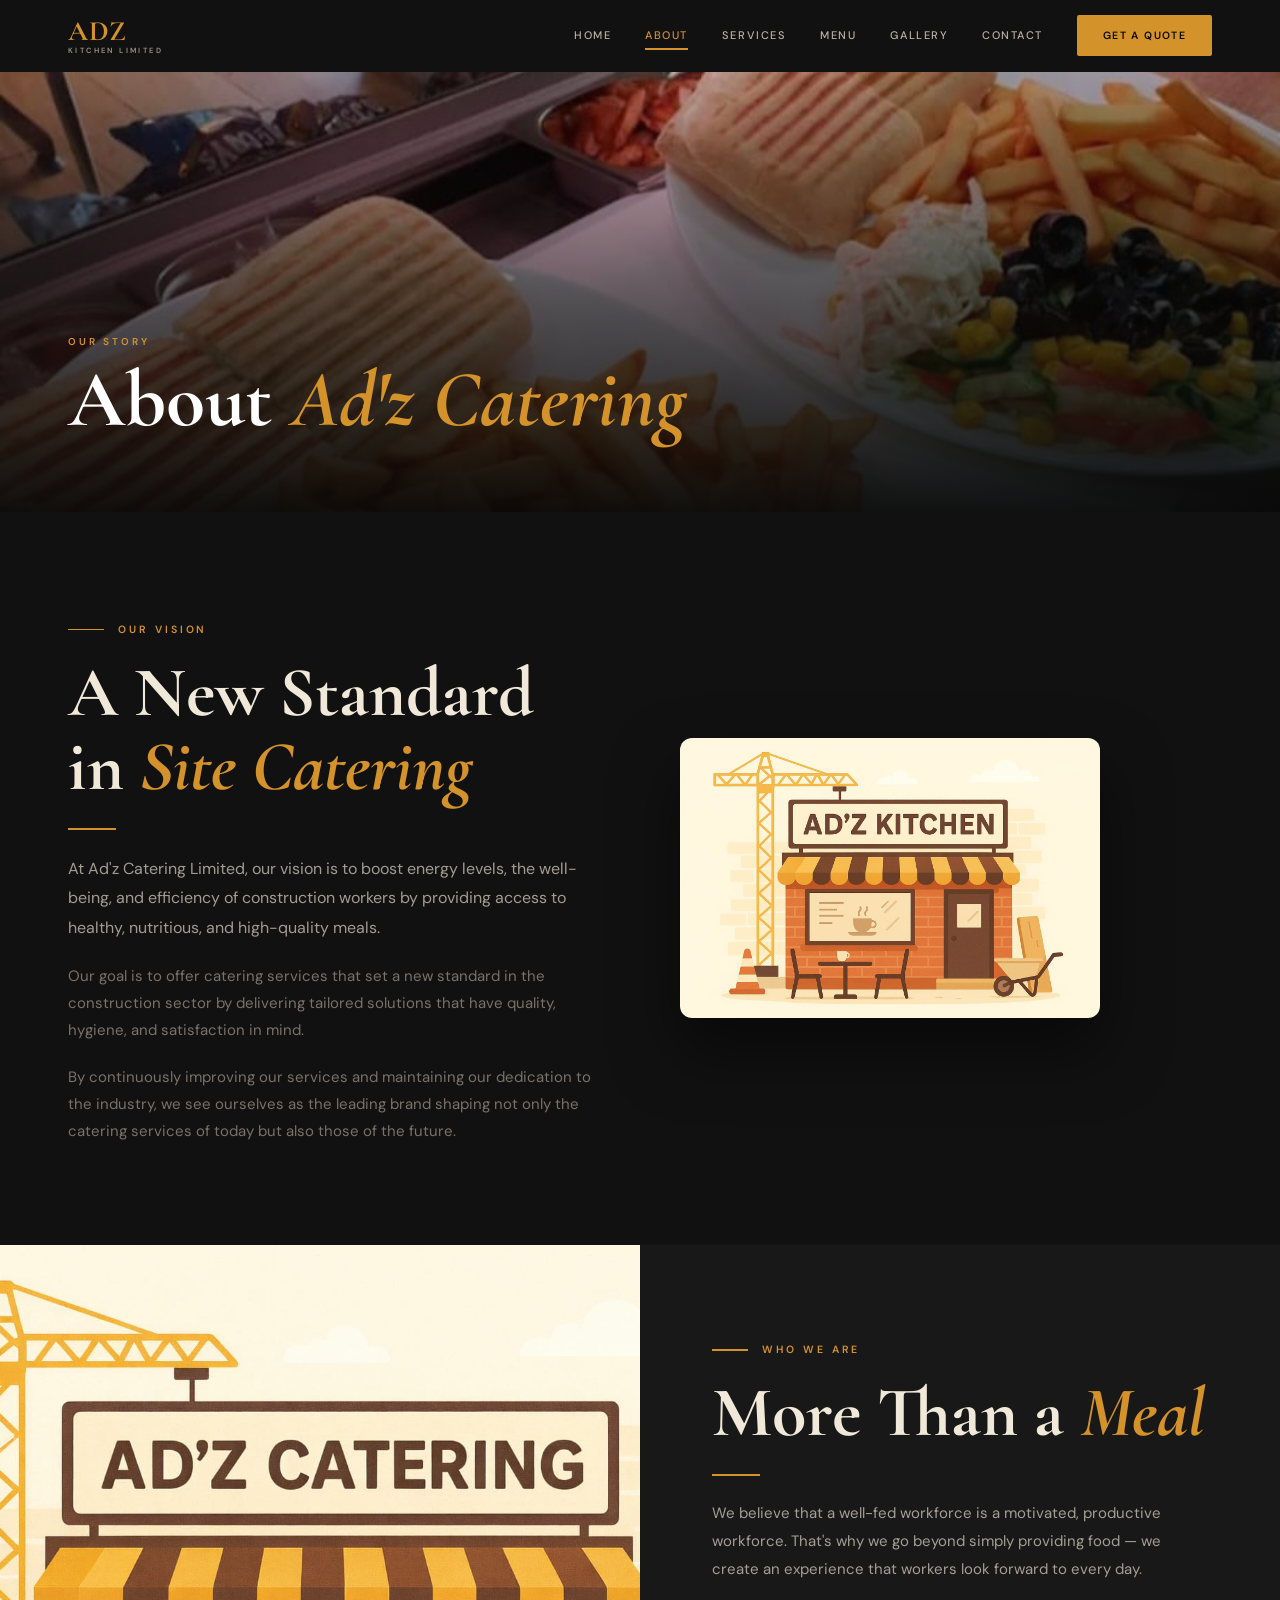
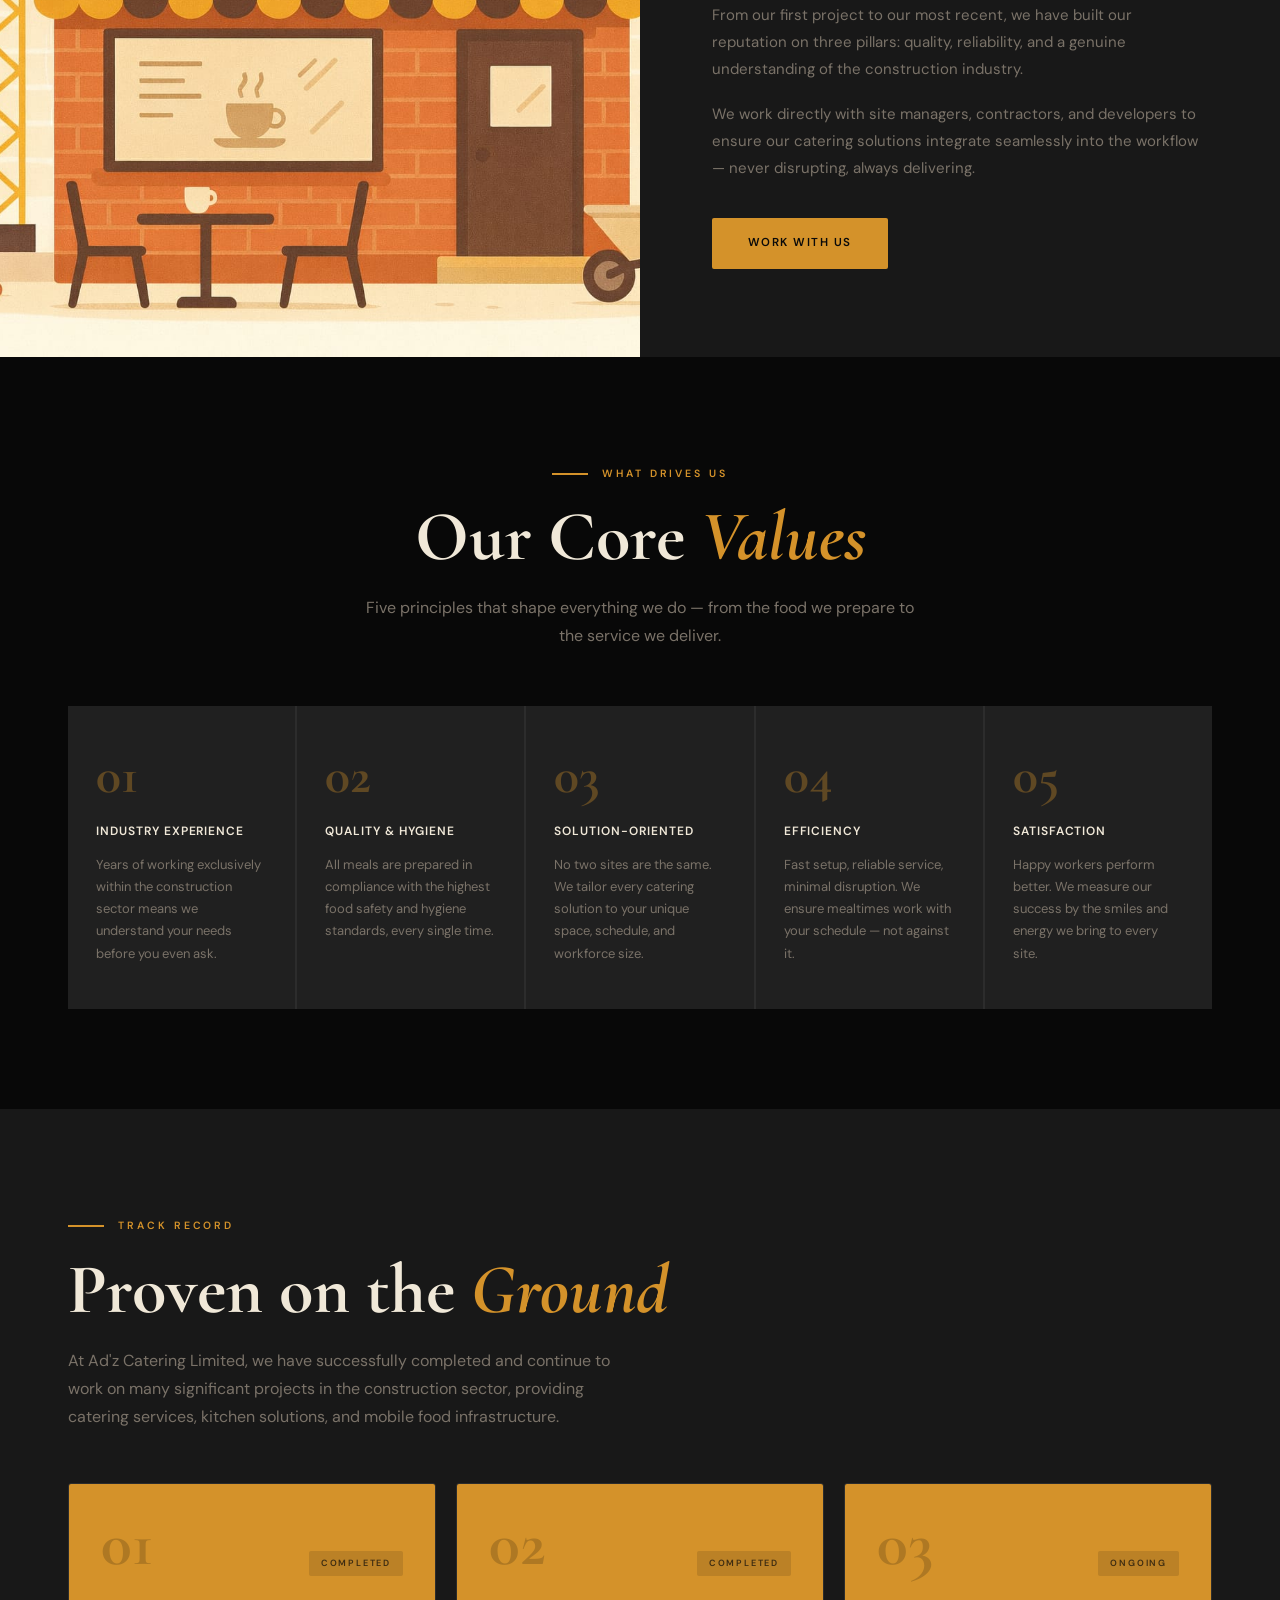
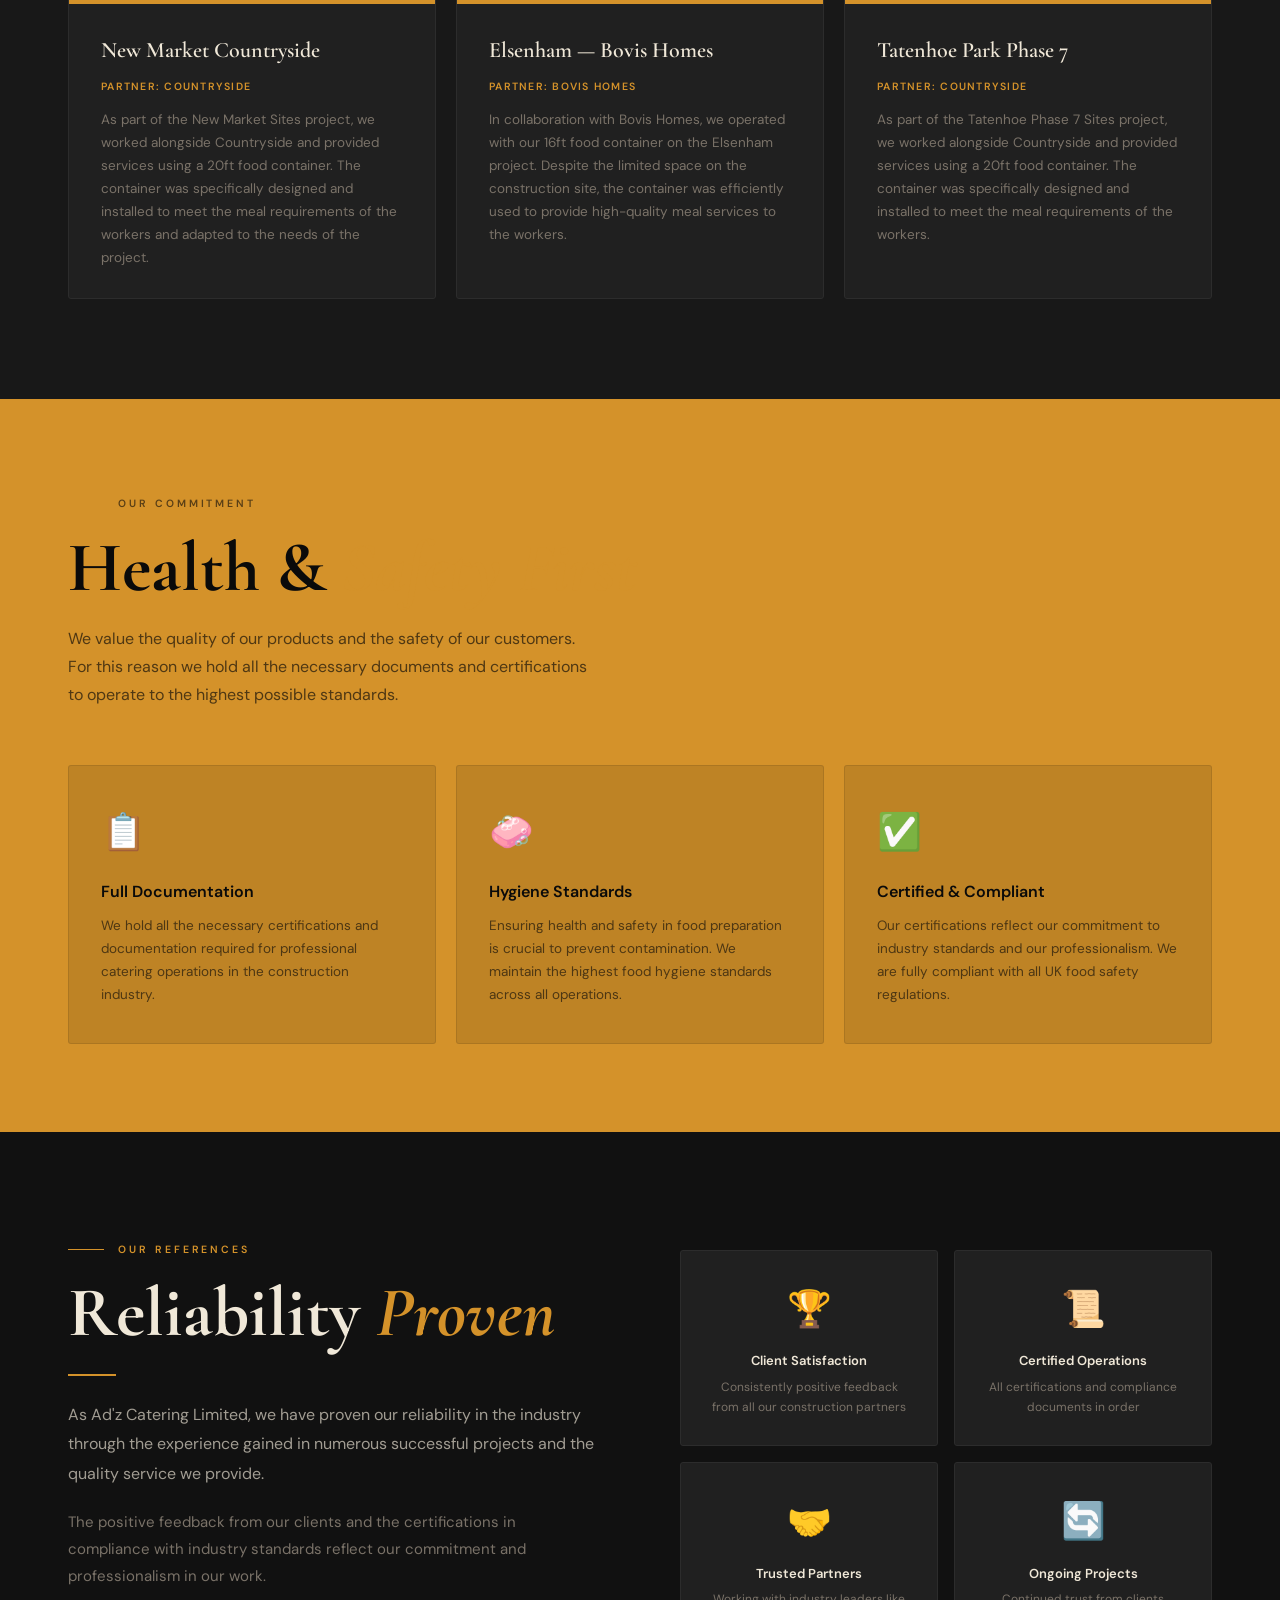
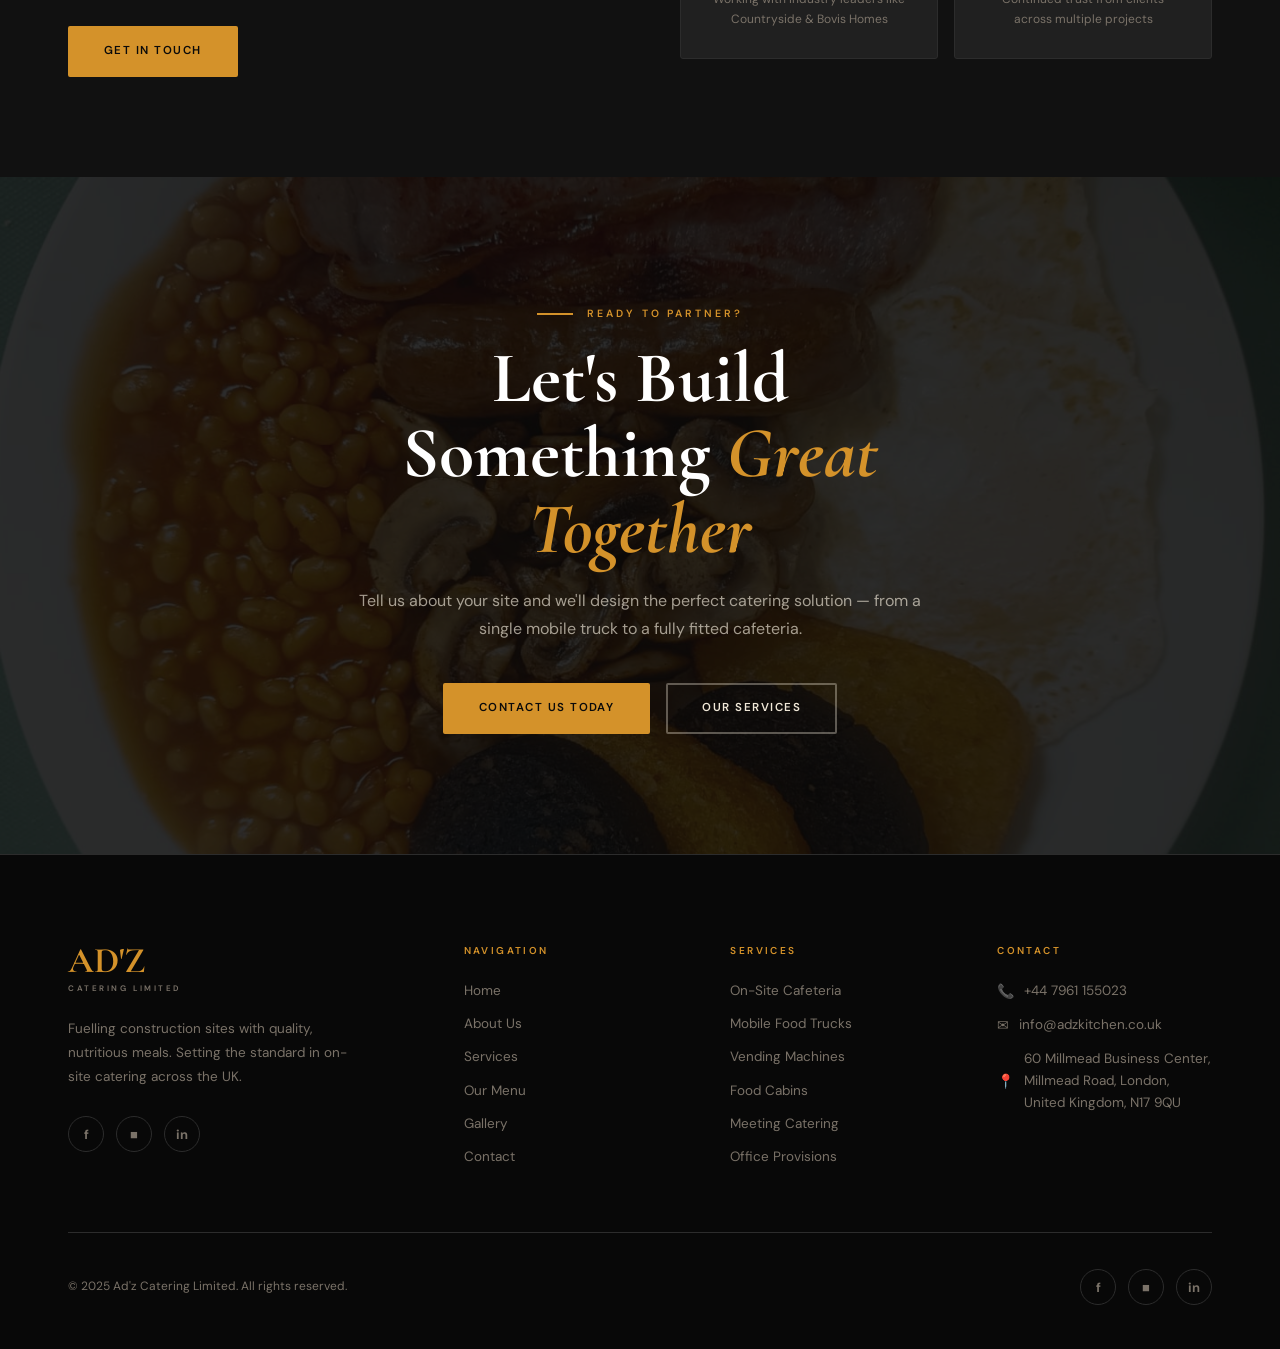
==== commit 1f7145a4: "Update about.html kitchen phone" ====
--- a/about.html
+++ b/about.html
@@ -282,9 +282,9 @@
         <div>
           <h3 class="footer__col-title">Contact</h3>
           <div class="footer__links">
-            <span class="footer__link"><span class="footer__link-icon">📞</span> Contact us for details</span>
-            <a href="mailto:info@adzcatering.co.uk" class="footer__link"><span class="footer__link-icon">✉</span> info@adzcatering.co.uk</a>
-            <span class="footer__link"><span class="footer__link-icon">📍</span> United Kingdom</span>
+            <span class="footer__link"><span class="footer__link-icon">📞</span> +44 7961 155023</span>
+            <a href="mailto:info@adzkitchen.co.uk" class="footer__link"><span class="footer__link-icon">✉</span> info@adzkitchen.co.uk</a>
+            <span class="footer__link"><span class="footer__link-icon">📍</span> 60 Millmead Business Center, Millmead Road, London, United Kingdom, N17 9QU</span>
           </div>
         </div>
       </div>
